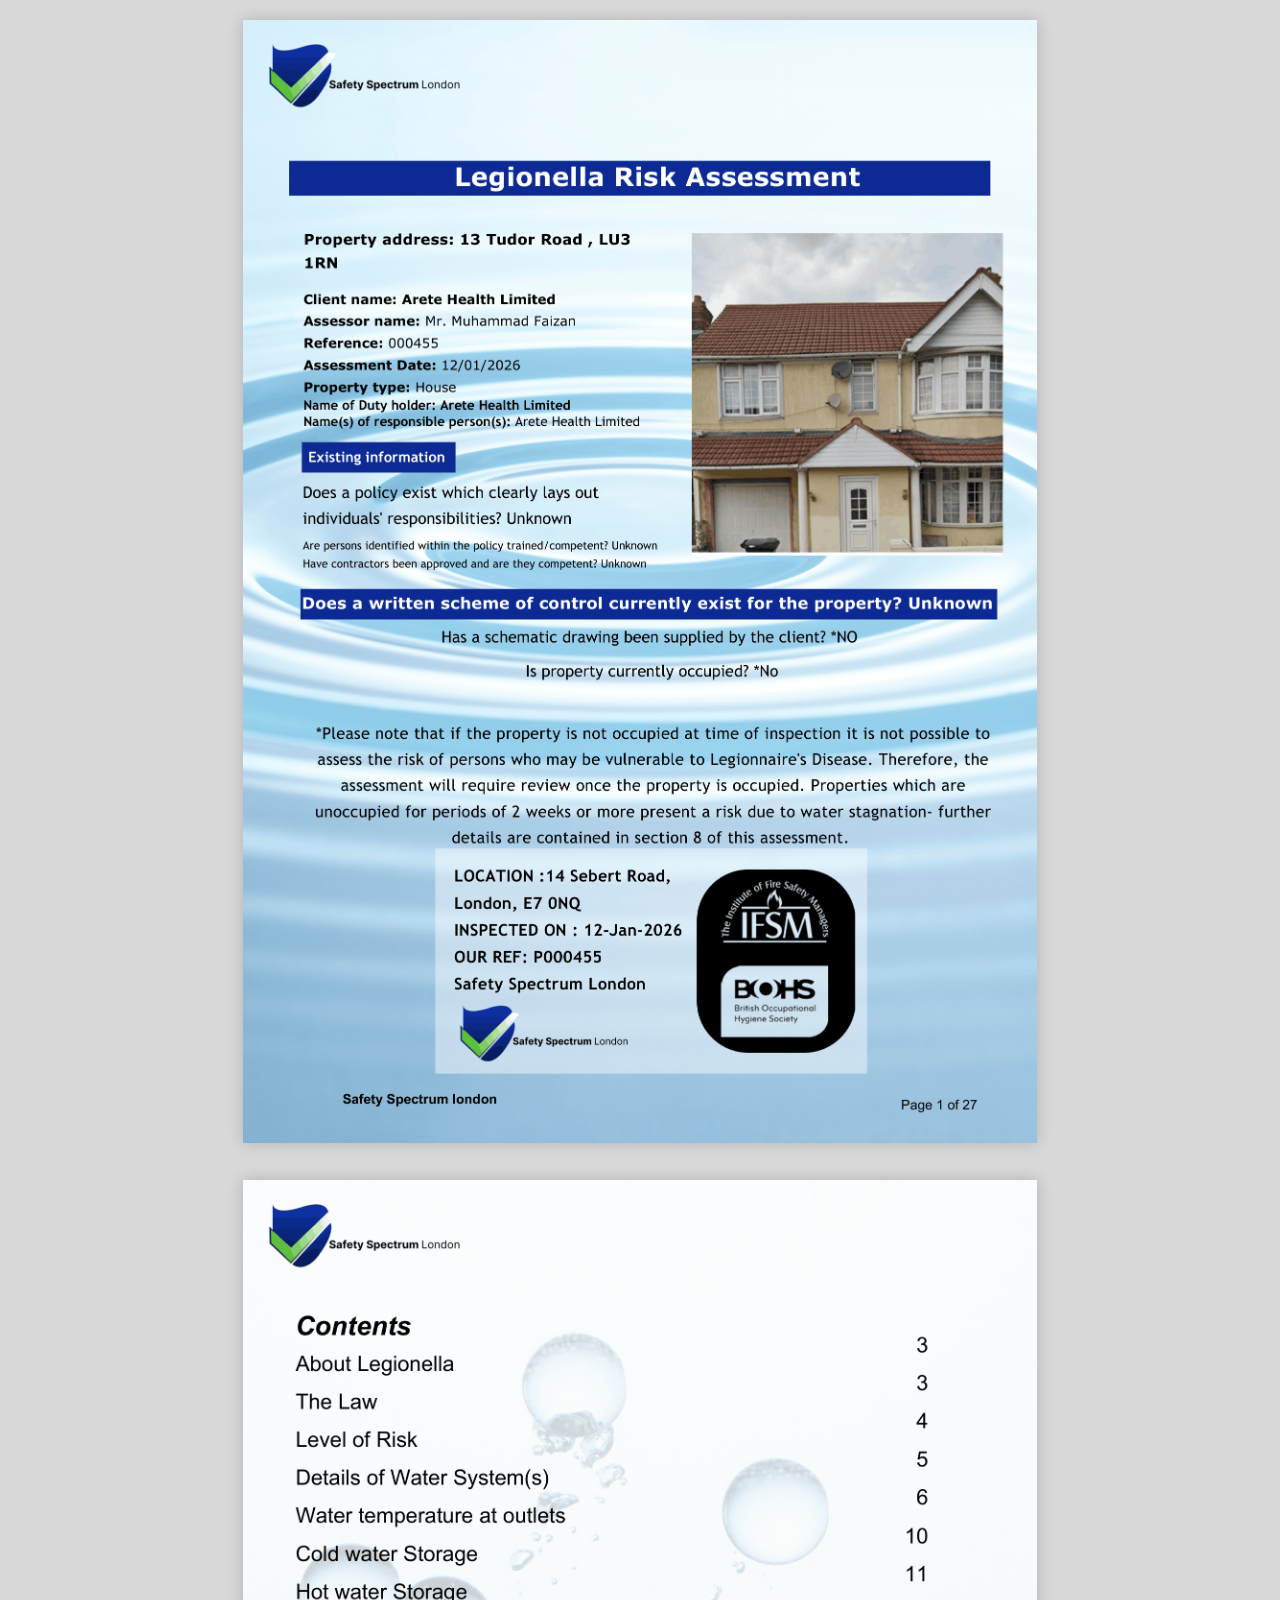
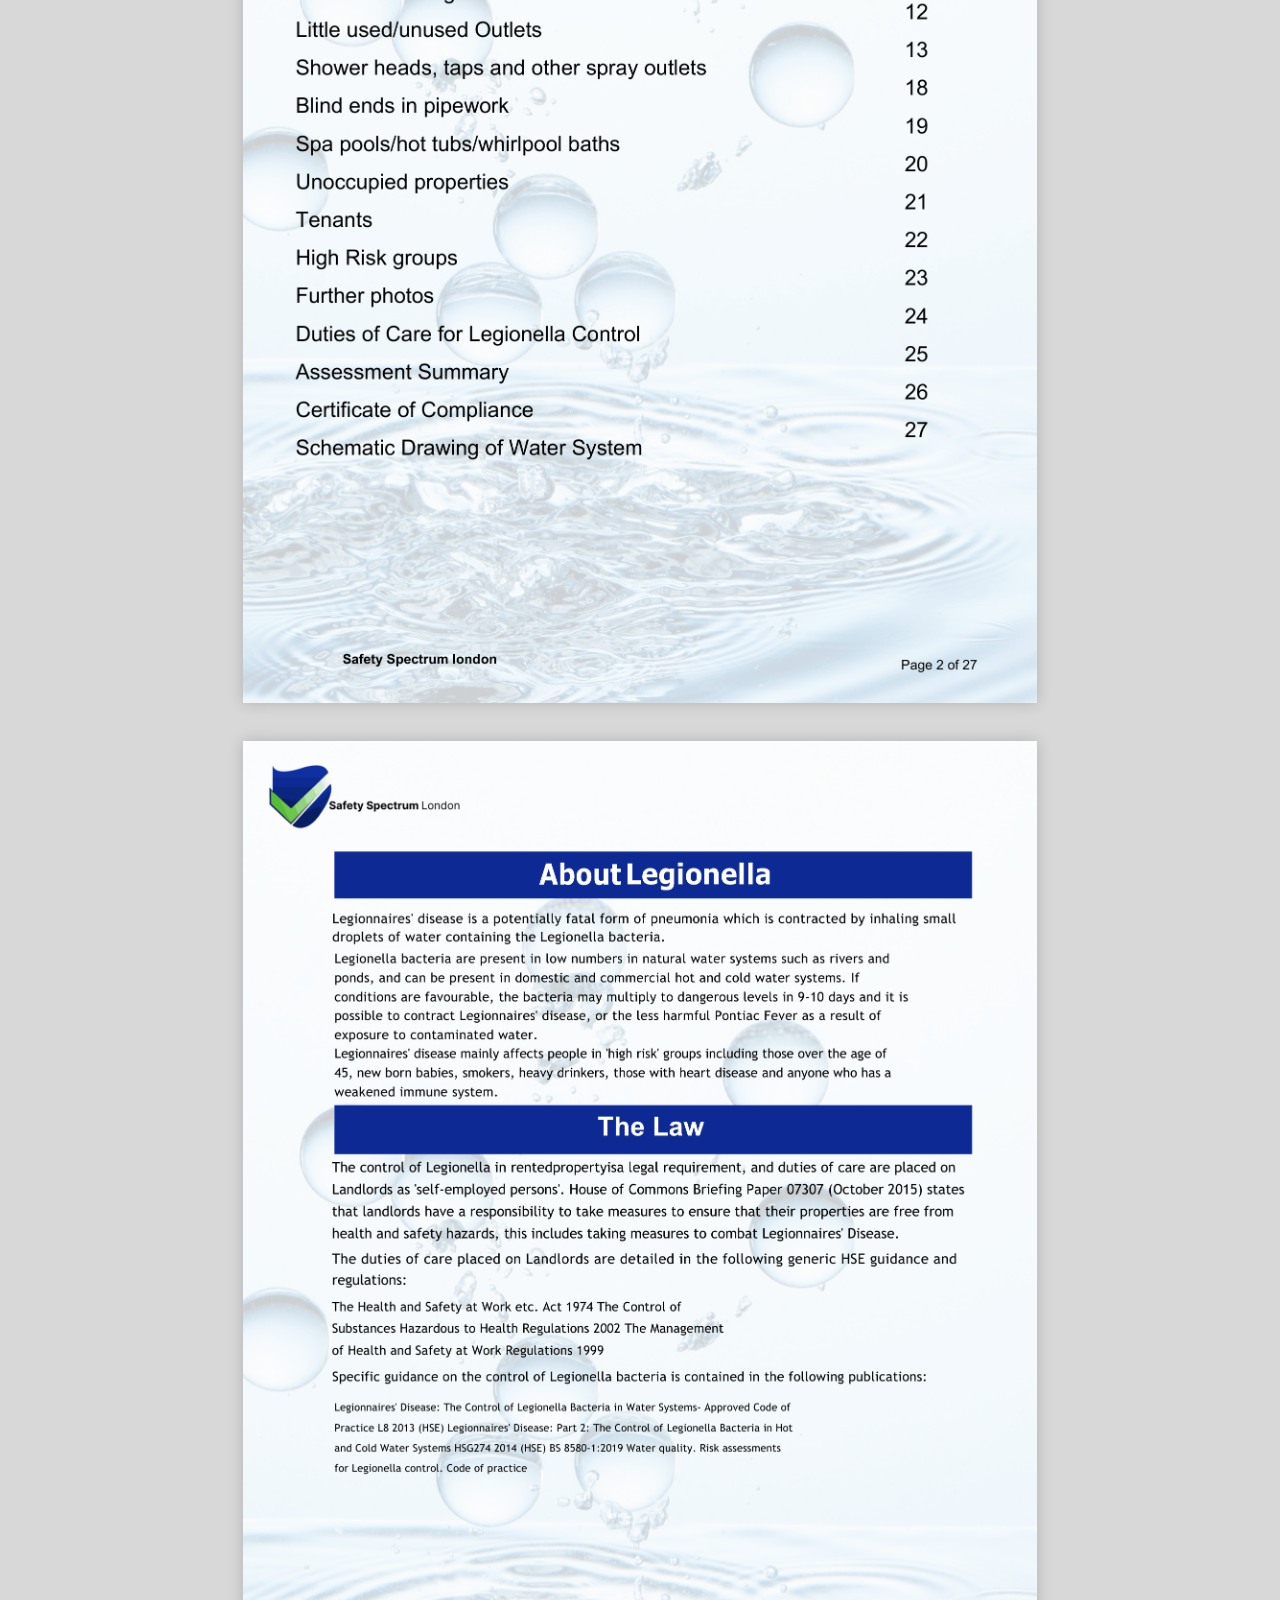
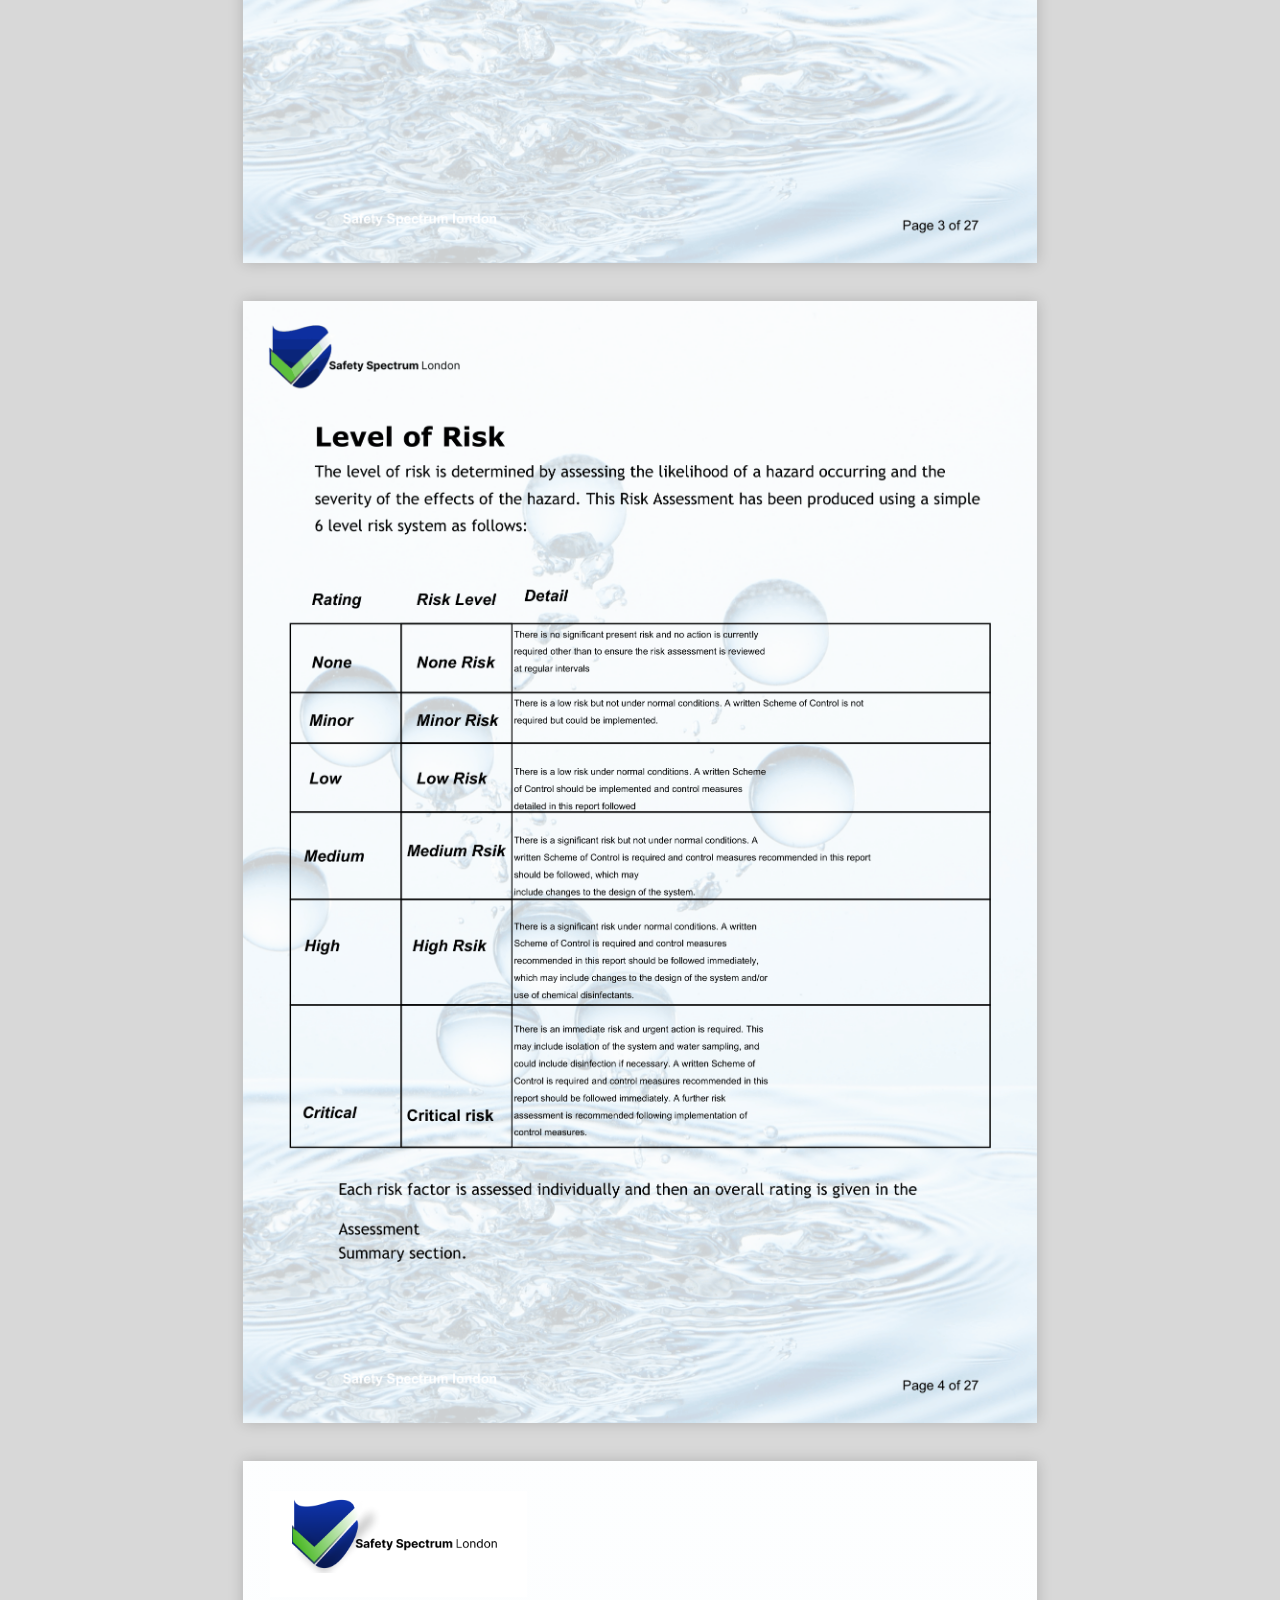
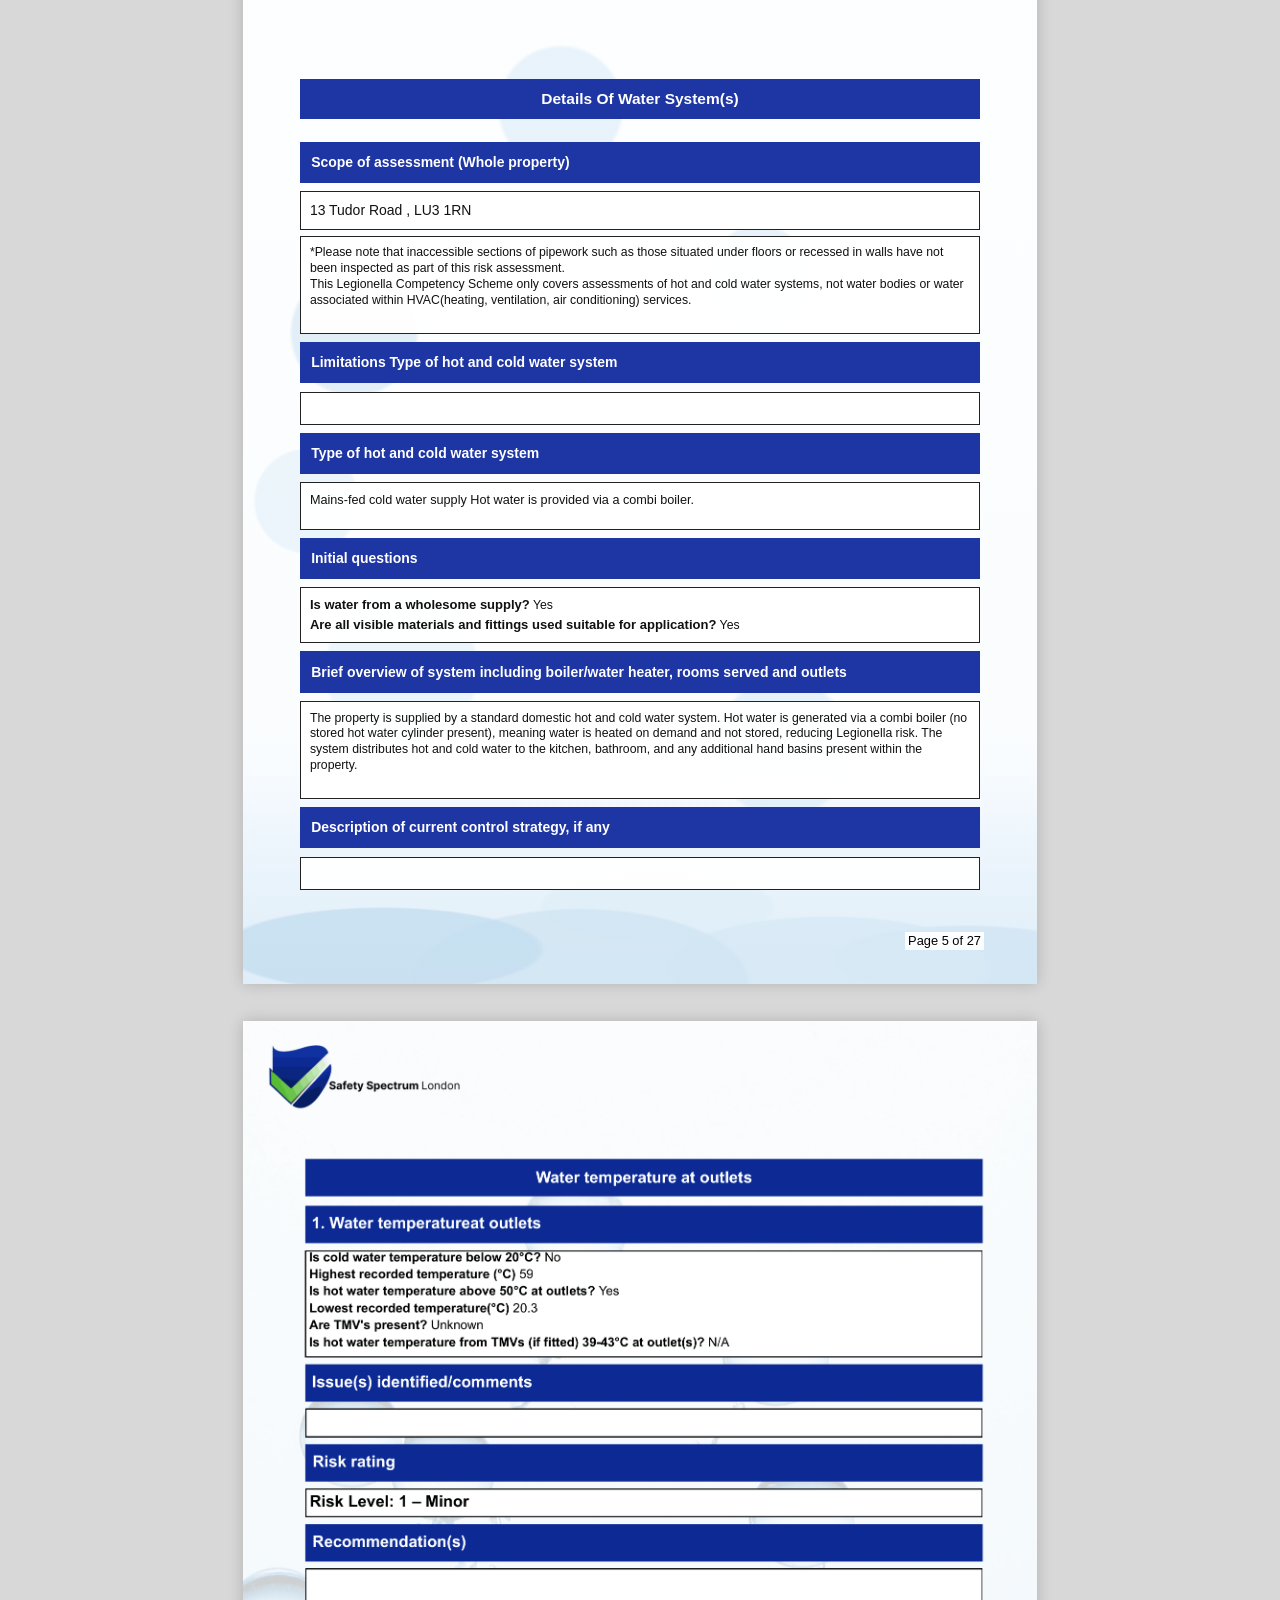
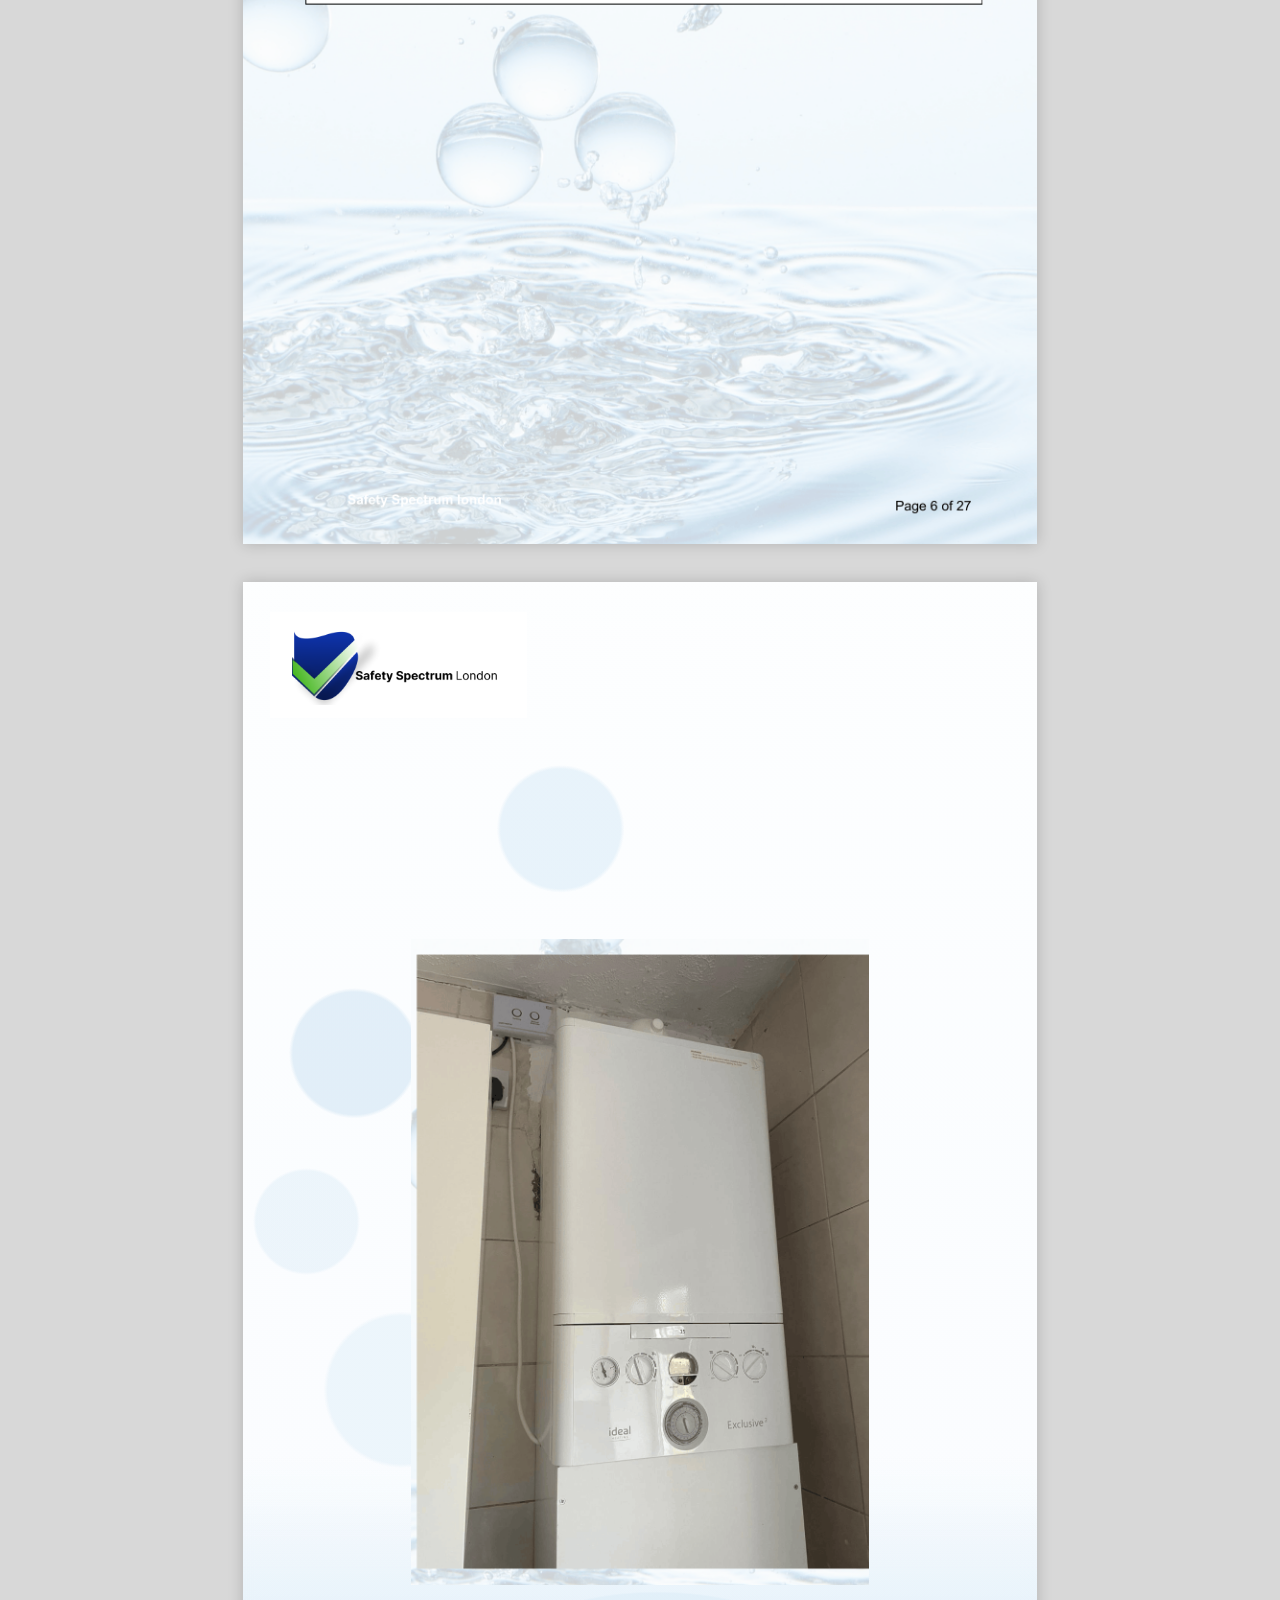
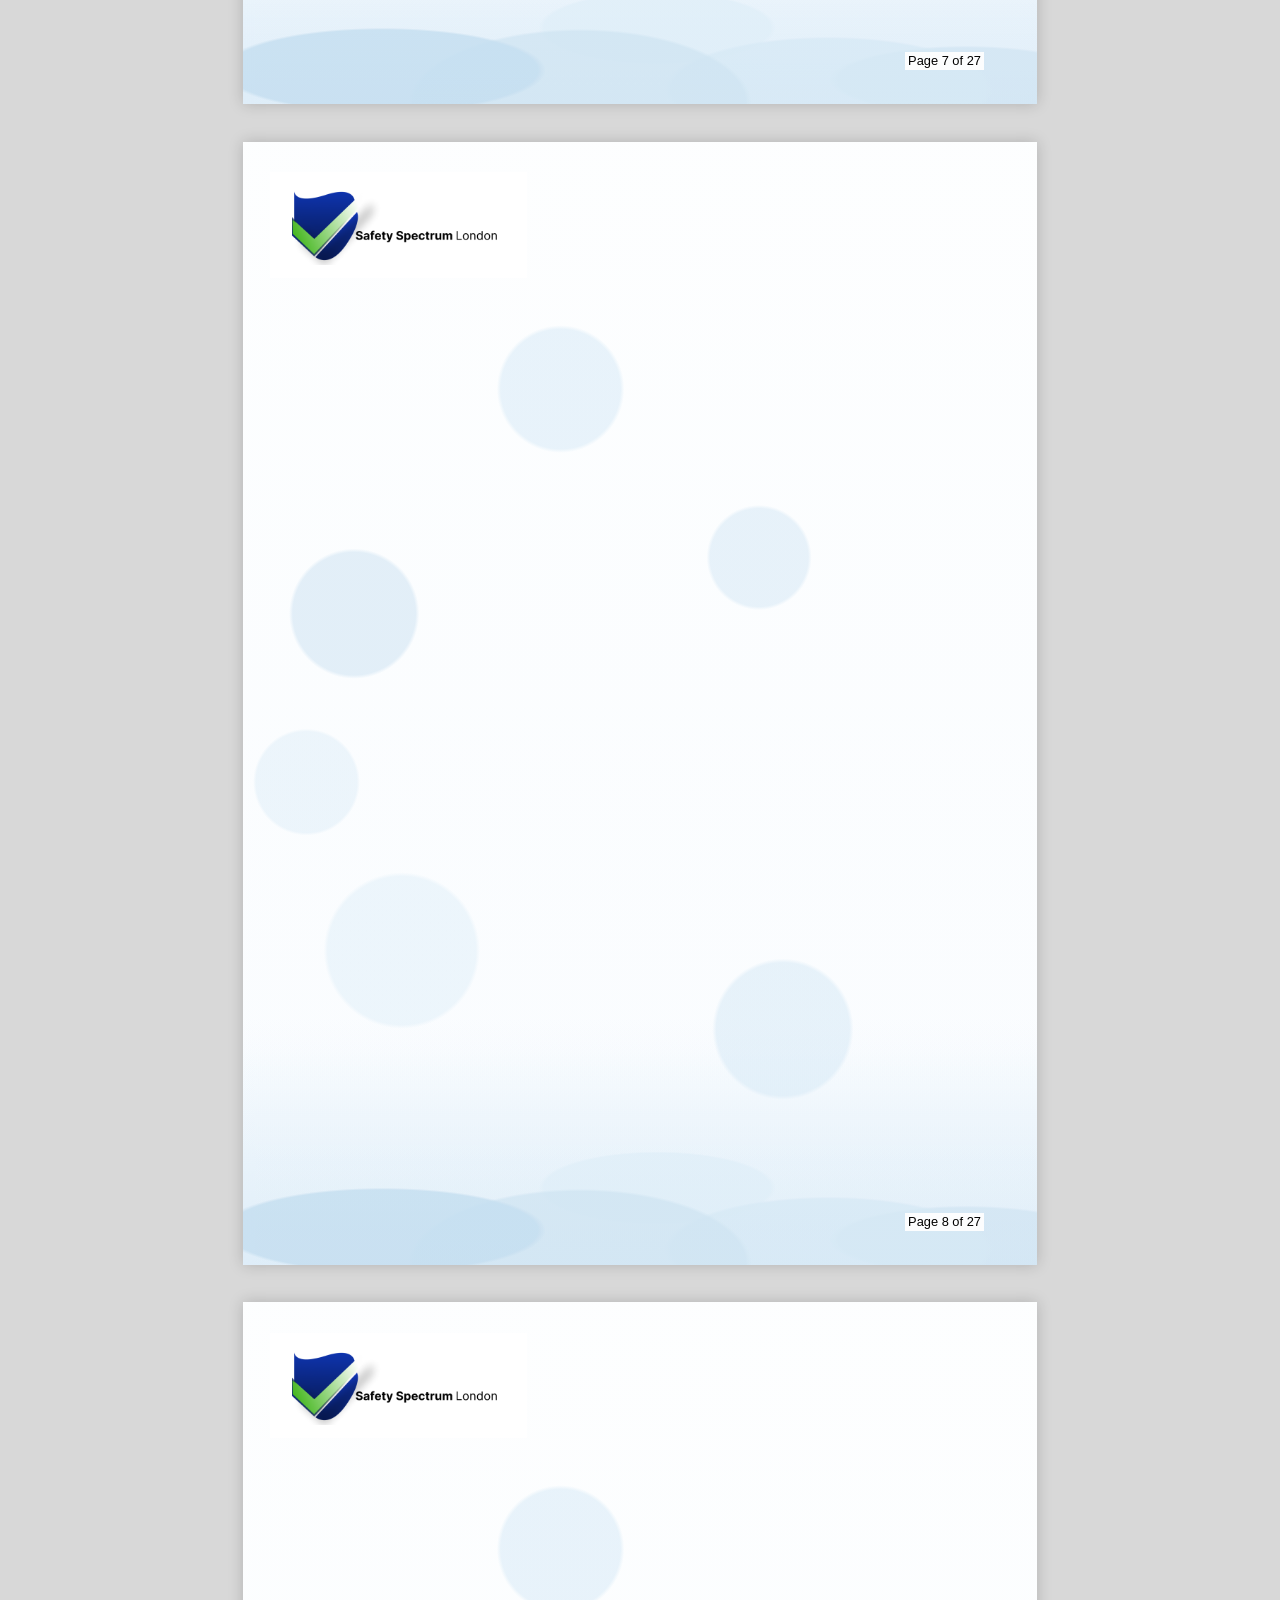
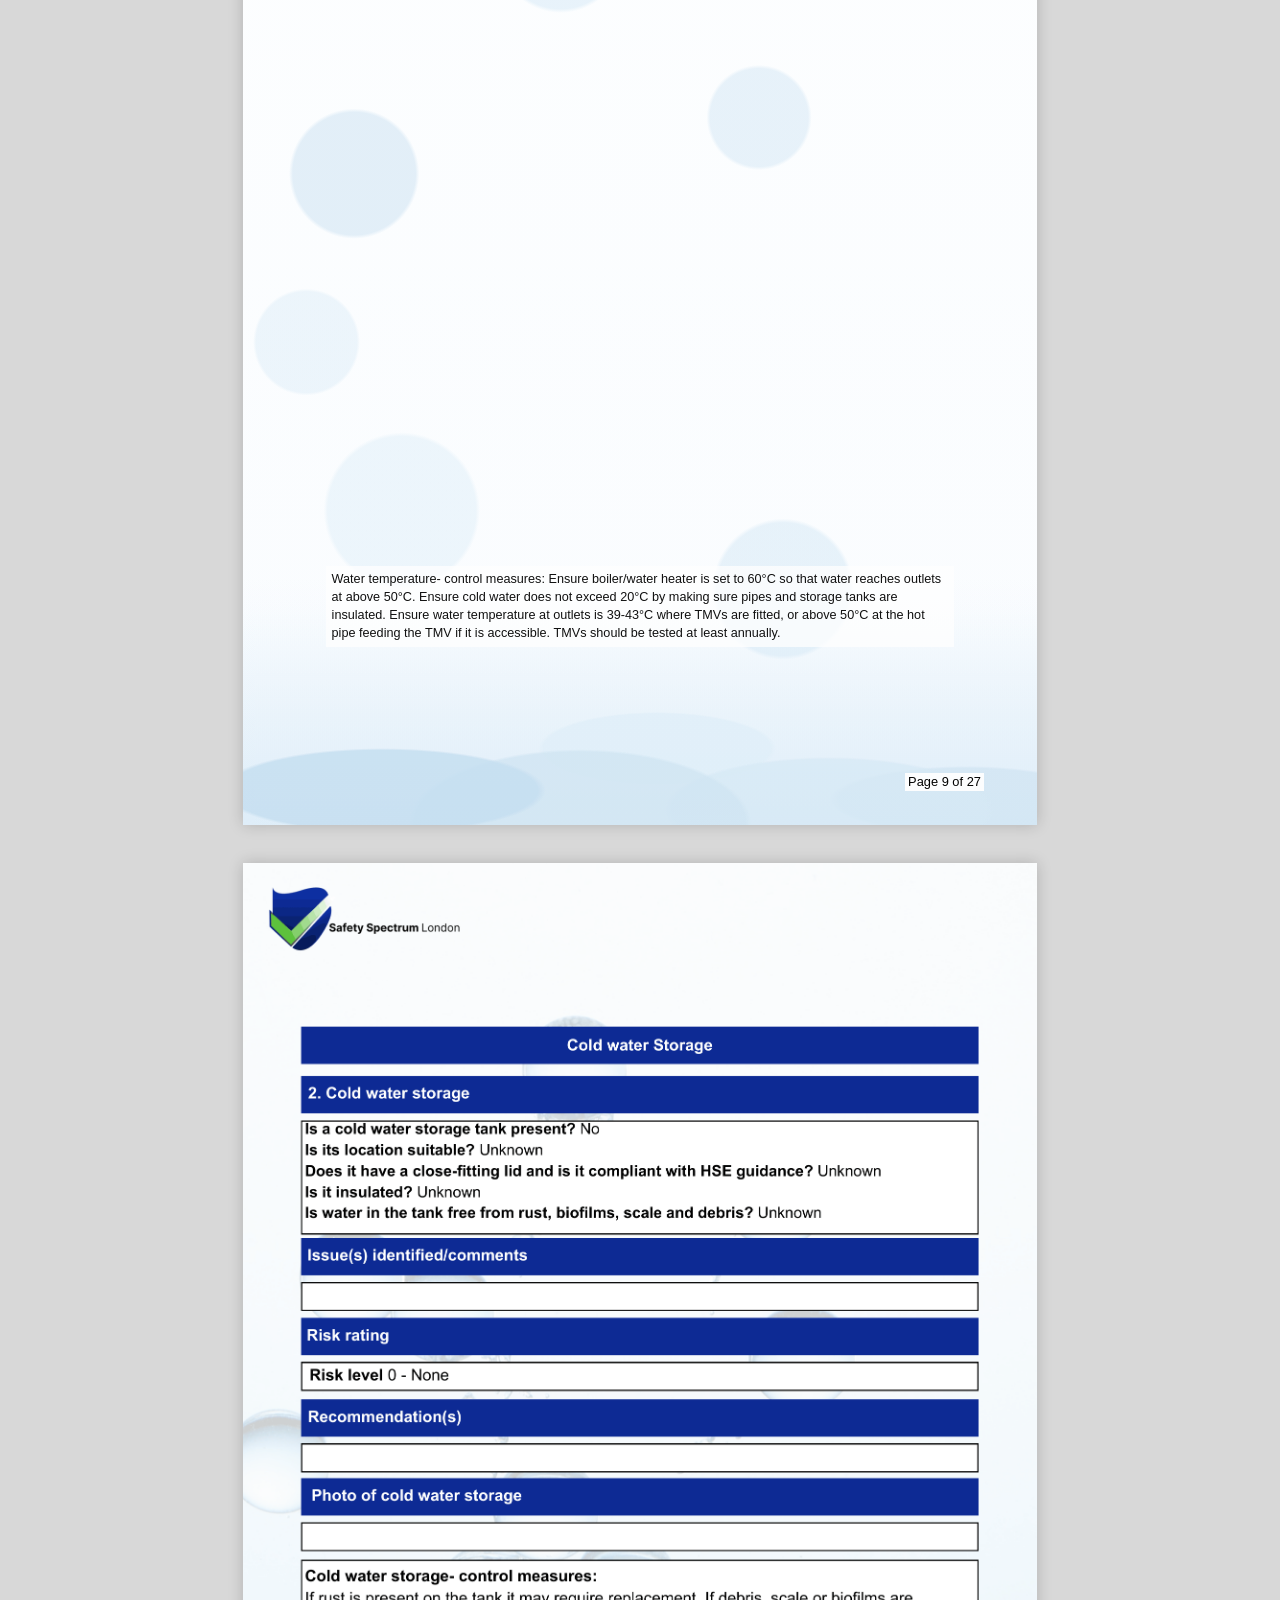
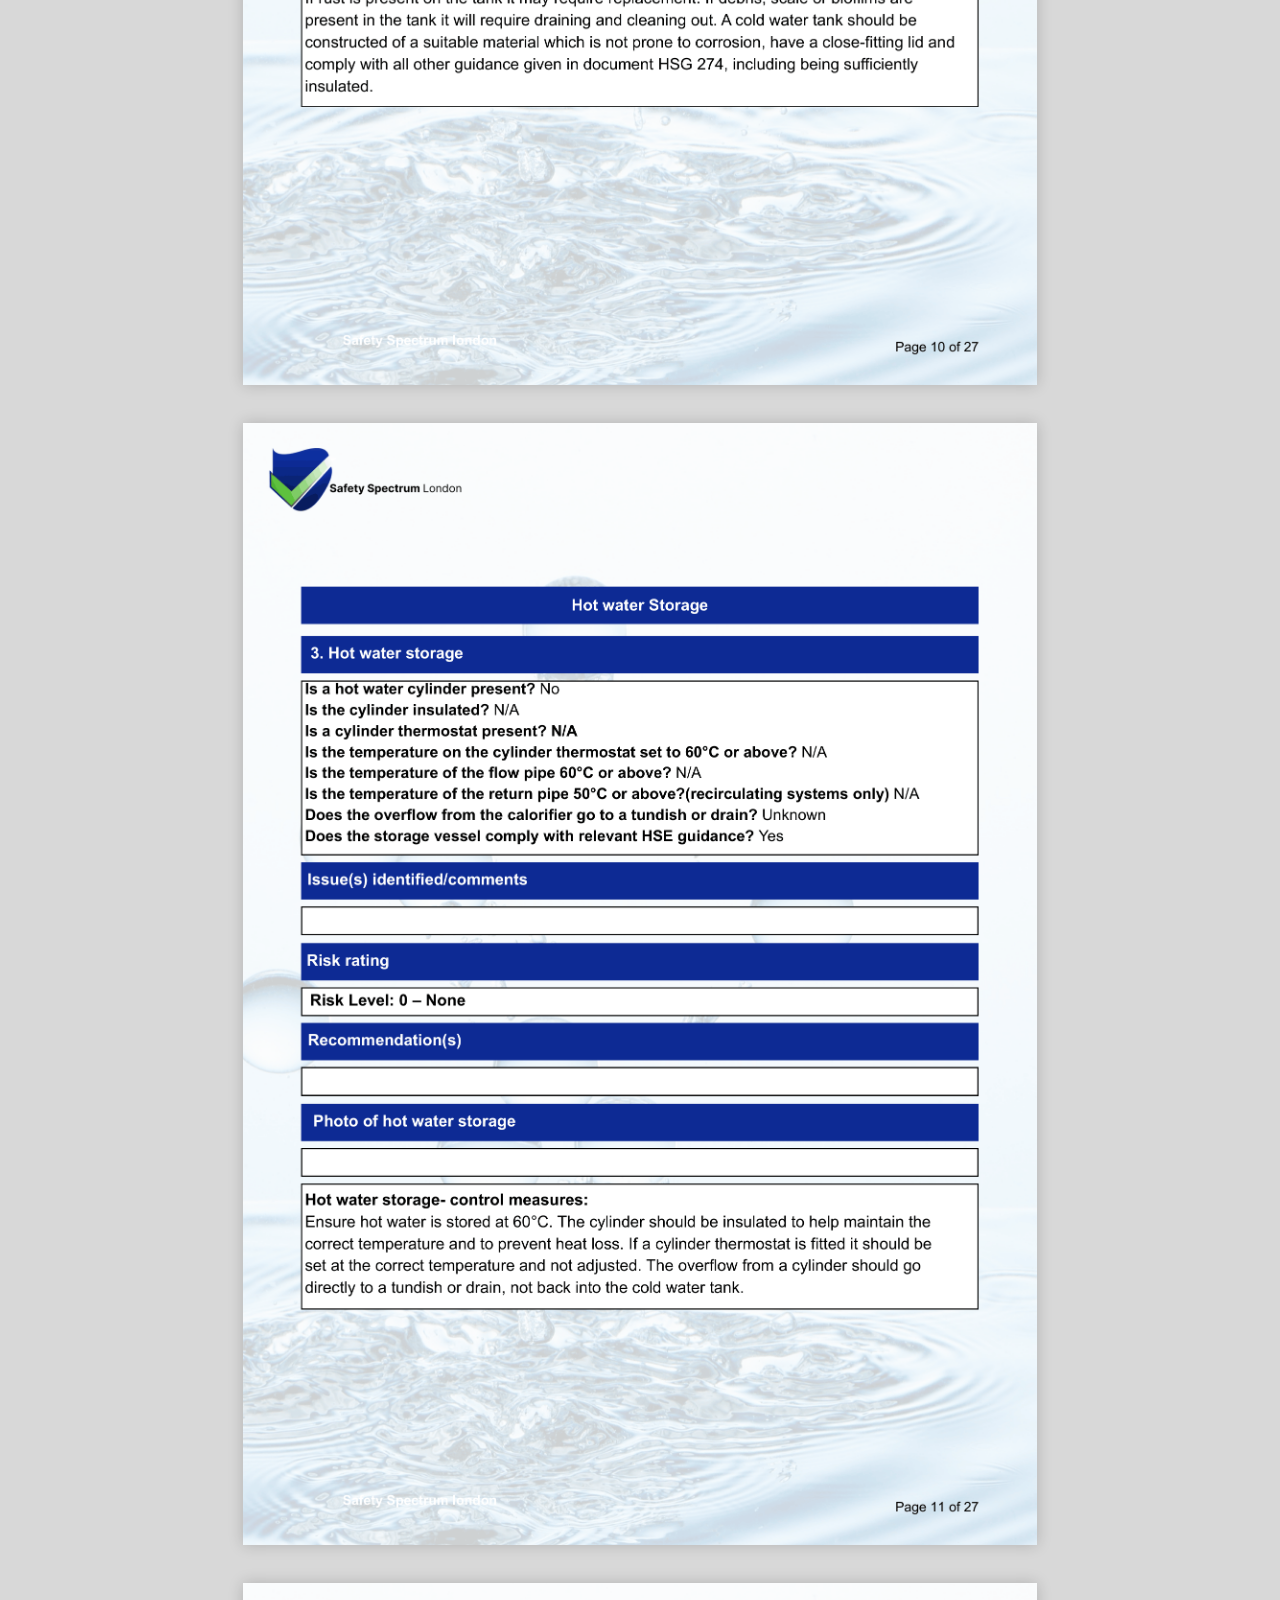
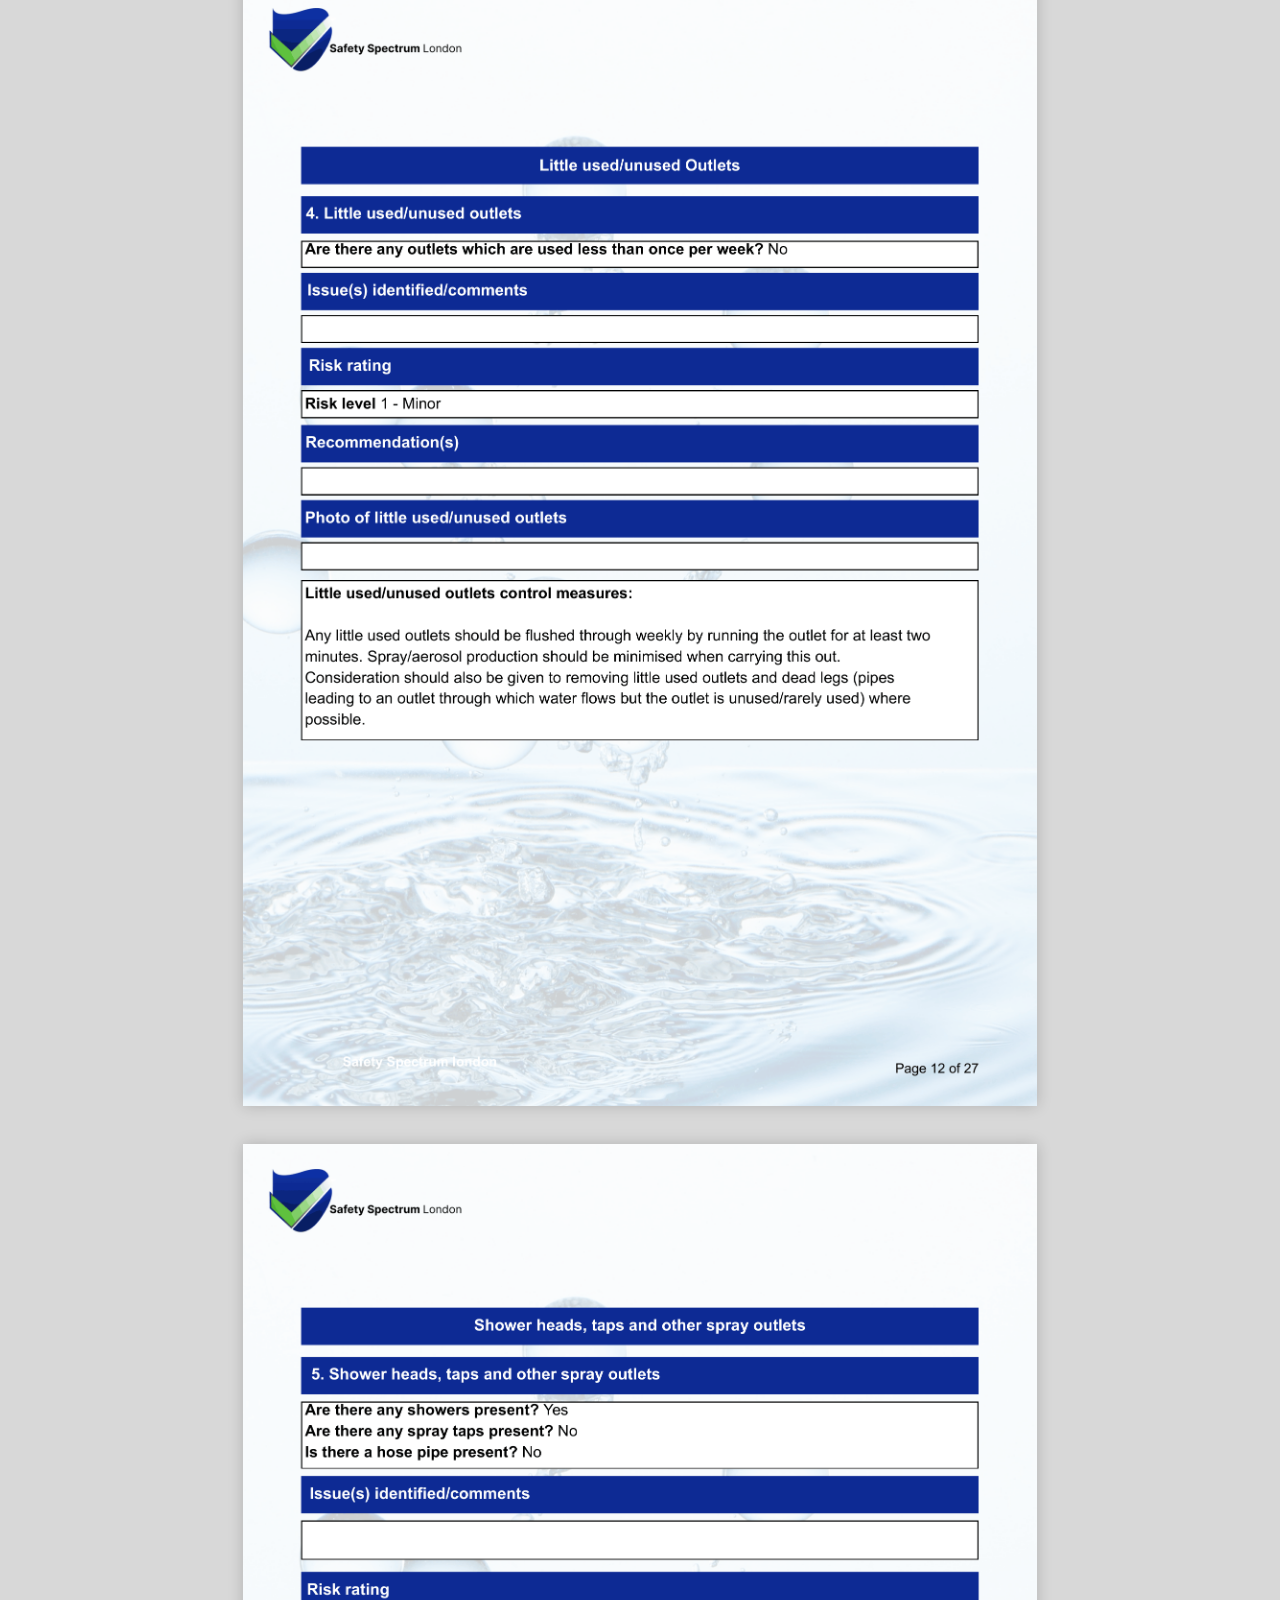
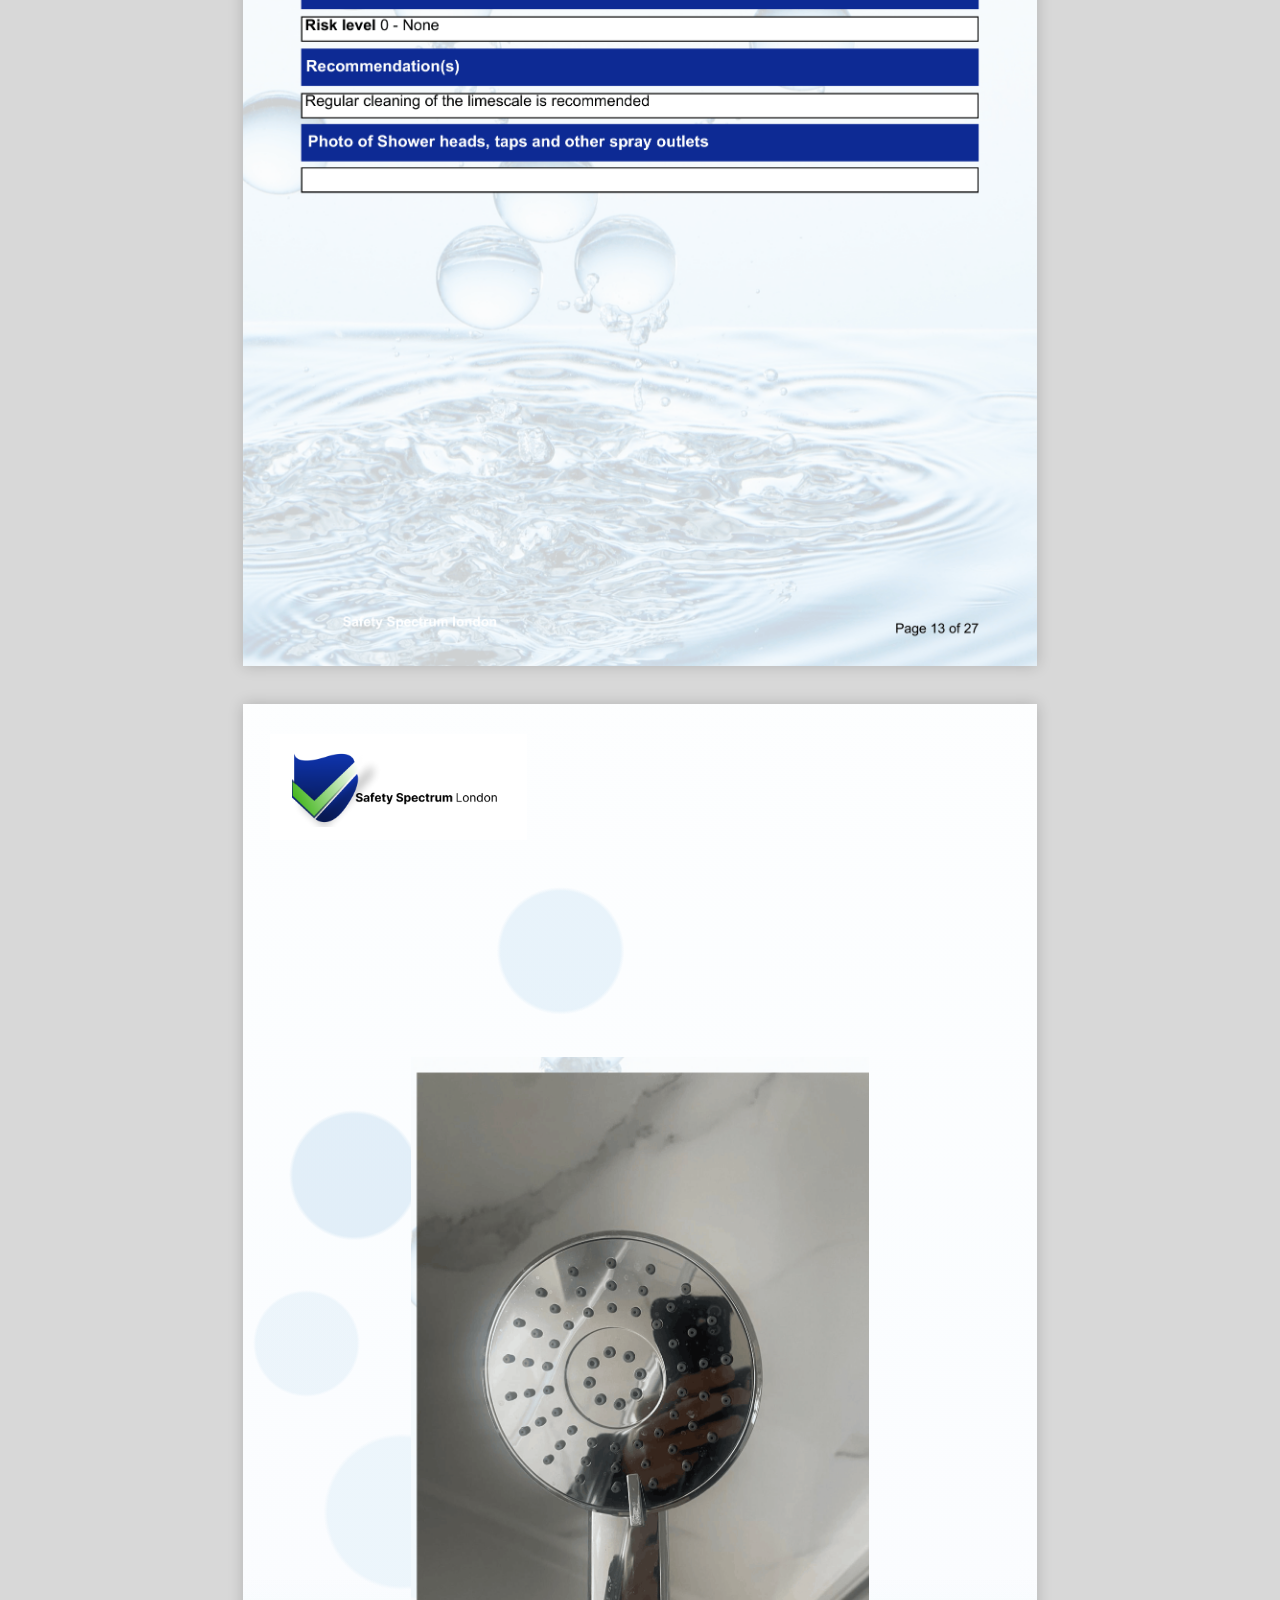
==== Legionella/index.html @ 8ebbf911 "Legionella Completed" ====
<!doctype html>
<html lang="en">
<head>
  <meta charset="utf-8">
  <meta name="viewport" content="width=device-width, initial-scale=1">
  <title>Legionella Report</title>
  <link rel="stylesheet" href="styles.css">
</head>
<body>
  <div class="book">
    <section class="page static"><img class="full" src="assets/Legionella.pdf-01.png" alt="Page 1"></section>
    <section class="page static"><img class="full" src="assets/Legionella.pdf-02.png" alt="Page 2"></section>
    <section class="page static"><img class="full" src="assets/Legionella.pdf-03.png" alt="Page 3"></section>
    <section class="page static"><img class="full" src="assets/Legionella.pdf-04.png" alt="Page 4"></section>

    <section class="page created water-page page-5">
      <div class="water-overlay"></div>
      <div class="water-mask top-left"></div>
      <div class="page-content report-layout">
        <img class="brand-logo" src="../PAT/assets/safety-spectrum-logo.png" alt="Safety Spectrum London">

        <div class="section-bar center">Details Of Water System(s)</div>

        <div class="content-stack">
          <div class="section-bar">Scope of assessment (Whole property)</div>
          <div class="field-box single-line">13 Tudor Road , LU3 1RN</div>

          <div class="field-box paragraph small-gap">
            *Please note that inaccessible sections of pipework such as those situated under floors or recessed in walls have not been inspected as part of this risk assessment.<br>
            This Legionella Competency Scheme only covers assessments of hot and cold water systems, not water bodies or water associated within HVAC(heating, ventilation, air conditioning) services.
          </div>

          <div class="section-bar">Limitations Type of hot and cold water system</div>
          <div class="field-box blank-short"></div>

          <div class="section-bar">Type of hot and cold water system</div>
          <div class="field-box medium-copy">Mains-fed cold water supply Hot water is provided via a combi boiler.</div>

          <div class="section-bar">Initial questions</div>
          <div class="field-box qa-box">
            <div><strong>Is water from a wholesome supply?</strong> Yes</div>
            <div><strong>Are all visible materials and fittings used suitable for application?</strong> Yes</div>
          </div>

          <div class="section-bar">Brief overview of system including boiler/water heater, rooms served and outlets</div>
          <div class="field-box paragraph">
            The property is supplied by a standard domestic hot and cold water system. Hot water is generated via a combi boiler (no stored hot water cylinder present), meaning water is heated on demand and not stored, reducing Legionella risk. The system distributes hot and cold water to the kitchen, bathroom, and any additional hand basins present within the property.
          </div>

          <div class="section-bar">Description of current control strategy, if any</div>
          <div class="field-box blank-short"></div>
        </div>
      </div>
      <div class="page-label">Page 5 of 27</div>
    </section>

    <section class="page static"><img class="full" src="assets/Legionella.pdf-06.png" alt="Page 6"></section>

    <section class="page created water-page photo-page" data-page="7">
      <div class="water-overlay"></div>
      <div class="water-mask top-left"></div>
      <div class="page-content">
        <img class="brand-logo" src="../PAT/assets/safety-spectrum-logo.png" alt="Safety Spectrum London">
        <div class="photo-frame photo-7"></div>
      </div>
      <div class="page-label">Page 7 of 27</div>
    </section>

    <section class="page created water-page blank-background" data-page="8">
      <div class="water-overlay"></div>
      <div class="water-mask top-left"></div>
      <div class="page-content">
        <img class="brand-logo" src="../PAT/assets/safety-spectrum-logo.png" alt="Safety Spectrum London">
      </div>
      <div class="page-label">Page 8 of 27</div>
    </section>

    <section class="page created water-page note-page" data-page="9">
      <div class="water-overlay"></div>
      <div class="water-mask top-left"></div>
      <div class="page-content">
        <img class="brand-logo" src="../PAT/assets/safety-spectrum-logo.png" alt="Safety Spectrum London">
        <div class="bottom-note large">
          Water temperature- control measures: Ensure boiler/water heater is set to 60&deg;C so that water reaches outlets at above 50&deg;C. Ensure cold water does not exceed 20&deg;C by making sure pipes and storage tanks are insulated. Ensure water temperature at outlets is 39-43&deg;C where TMVs are fitted, or above 50&deg;C at the hot pipe feeding the TMV if it is accessible. TMVs should be tested at least annually.
        </div>
      </div>
      <div class="page-label">Page 9 of 27</div>
    </section>

    <section class="page static"><img class="full" src="assets/Legionella.pdf-10.png" alt="Page 10"></section>
    <section class="page static"><img class="full" src="assets/Legionella.pdf-11.png" alt="Page 11"></section>
    <section class="page static"><img class="full" src="assets/Legionella.pdf-12.png" alt="Page 12"></section>
    <section class="page static"><img class="full" src="assets/Legionella.pdf-13.png" alt="Page 13"></section>

    <section class="page created water-page photo-page" data-page="14">
      <div class="water-overlay"></div>
      <div class="water-mask top-left"></div>
      <div class="page-content">
        <img class="brand-logo" src="../PAT/assets/safety-spectrum-logo.png" alt="Safety Spectrum London">
        <div class="photo-frame photo-14"></div>
      </div>
      <div class="page-label">Page 14 of 27</div>
    </section>

    <section class="page created water-page photo-page" data-page="15">
      <div class="water-overlay"></div>
      <div class="water-mask top-left"></div>
      <div class="page-content">
        <img class="brand-logo" src="../PAT/assets/safety-spectrum-logo.png" alt="Safety Spectrum London">
        <div class="photo-frame photo-15 wide-photo"></div>
      </div>
      <div class="page-label">Page 15 of 27</div>
    </section>

    <section class="page created water-page photo-page" data-page="16">
      <div class="water-overlay"></div>
      <div class="water-mask top-left"></div>
      <div class="page-content">
        <img class="brand-logo" src="../PAT/assets/safety-spectrum-logo.png" alt="Safety Spectrum London">
        <div class="photo-frame photo-16 wide-photo"></div>
      </div>
      <div class="page-label">Page 16 of 27</div>
    </section>

    <section class="page created water-page photo-page note-photo-page" data-page="17">
      <div class="water-overlay"></div>
      <div class="water-mask top-left"></div>
      <div class="page-content">
        <img class="brand-logo" src="../PAT/assets/safety-spectrum-logo.png" alt="Safety Spectrum London">
        <div class="photo-frame photo-17"></div>
        <div class="bottom-note medium">
          showers/spray/taps/hose pipes should be flushed through weekly. Shower heads and other outlets should be de-scaled at least every 3-6 months. Consideration should be given to replacing spray taps with normal taps.
        </div>
      </div>
      <div class="page-label">Page 17 of 27</div>
    </section>

    <section class="page static"><img class="full" src="assets/Legionella.pdf-18.png" alt="Page 18"></section>
    <section class="page static"><img class="full" src="assets/Legionella.pdf-19.png" alt="Page 19"></section>
    <section class="page static"><img class="full" src="assets/Legionella.pdf-20.png" alt="Page 20"></section>
    <section class="page static"><img class="full" src="assets/Legionella.pdf-21.png" alt="Page 21"></section>
    <section class="page static"><img class="full" src="assets/Legionella.pdf-22.png" alt="Page 22"></section>

    <section class="page created water-page page-23">
      <div class="water-overlay"></div>
      <div class="water-mask top-left"></div>
      <div class="page-content">
        <img class="brand-logo" src="../PAT/assets/safety-spectrum-logo.png" alt="Safety Spectrum London">
        <div class="section-bar center">Further photos</div>
        <div class="photo-grid-2x2">
          <div class="gallery-photo gallery-1"></div>
          <div class="gallery-photo gallery-2"></div>
          <div class="gallery-photo gallery-3"></div>
          <div class="gallery-photo gallery-4"></div>
        </div>
      </div>
      <div class="page-label">Page 23 of 27</div>
    </section>

    <section class="page static"><img class="full" src="assets/Legionella.pdf-24.png" alt="Page 24"></section>

    <section class="page created water-page page-25">
      <div class="water-overlay"></div>
      <div class="water-mask top-left"></div>
      <div class="page-content report-layout">
        <img class="brand-logo" src="../PAT/assets/safety-spectrum-logo.png" alt="Safety Spectrum London">

        <div class="section-bar center">Assessment Summary</div>

        <div class="content-stack summary-stack">
          <div class="section-bar">Summary of Risk Assessment</div>
          <div class="field-box blank-medium"></div>

          <div class="section-bar">Overall Risk Rating</div>
          <div class="field-box single-line"><strong>Risk level 1</strong> - Minor</div>

          <div class="section-bar">Assessment review date</div>
          <div class="field-box single-line"><strong>Assessment review date</strong> 08/12/2027</div>
          <div class="field-box paragraph compact-box">
            *This risk assessment should be reviewed on change of occupancy or changes to the water system.
          </div>

          <div class="section-bar center">Disclaimer</div>
          <div class="field-box paragraph compact-box">
            This risk assessment has been carried out using information provided by the client and the property's occupants at the time of assessment. It is hereby understood and agreed that the person/s named in this risk assessment shall not be liable in respect of any claim or costs or expenses arising out of the following:
            <ul>
              <li>Any neglect, error or omission occurring or committed prior to the date of this document in respect of Legionella risk assessments</li>
              <li>The collection of water samples for Legionella testing, the cleaning of water systems, Legionella testing and/or putting in place physical Legionella controls.</li>
            </ul>
          </div>

          <div class="plain-copy">
            Further information on Legionella control is available in the following publications, which are available to download free from the HSE website www.hse.gov.uk
            <ul>
              <li>Legionnaires' Disease: The Control of Legionella Bacteria in Water Systems- Approved Code of Practice L8 (2013) HSE</li>
              <li>Legionnaires' Disease: Part 2: The Control of Legionella Bacteria in Hot and Cold Water Systems HSG274 (2014) HSE</li>
            </ul>
          </div>
        </div>
      </div>
      <div class="page-label">Page 25 of 27</div>
    </section>

    <section class="page created water-page page-26">
      <div class="water-overlay"></div>
      <div class="water-mask top-left"></div>
      <div class="page-content certificate-page">
        <img class="brand-logo" src="../PAT/assets/safety-spectrum-logo.png" alt="Safety Spectrum London">
        <h1 class="certificate-title">Certificate of Compliance</h1>
        <div class="certificate-subtitle">Legionella Risk Assessment For<br>39 St Luke's Street, London, &nbsp;SW3 3RP</div>

        <div class="certificate-details">
          <div><strong>Assessor's Name:</strong> Mr. Muhammad Faizan</div>
          <div><strong>Email:</strong> <span class="linkish">info@safetyspectrumlondon.co.uk</span></div>
          <div><strong><u>Assessment Date:</u></strong> <u>08/12/2025</u></div>
        </div>

        <div class="certificate-copy">
          This Legionella risk assessment has been produced by a competent assessor in accordance with the requirements of Approved Code of Practice L8, HSG 274 Part 2 and other relevant HSE guidance. If you have any queries with this certificate please contact the assessor that produced it in the first instance, their details are shown above.
        </div>

        <div class="certificate-watermark">Certificate</div>
      </div>
      <div class="page-label">Page 26 of 27</div>
    </section>

    <section class="page created water-page page-27">
      <div class="water-overlay"></div>
      <div class="water-mask top-left"></div>
      <div class="page-content">
        <img class="brand-logo" src="../PAT/assets/safety-spectrum-logo.png" alt="Safety Spectrum London">
        <div class="section-bar center">Schematic Drawing of Water System</div>
        <div class="schematic-wrap">
          <div class="schematic"></div>
        </div>
      </div>
      <div class="page-label">Page 27 of 27</div>
    </section>
  </div>
</body>
</html>
---- Legionella/styles.css ----
@page {
  size: A4;
  margin: 0;
}

* {
  box-sizing: border-box;
}

html,
body {
  margin: 0;
  min-height: 100%;
}

body {
  background: #d8d8d8;
  font-family: Arial, Helvetica, sans-serif;
  padding: 20px 0 28px;
}

.book {
  width: 210mm;
  margin: 0 auto;
}

.page {
  position: relative;
  width: 210mm;
  height: 297mm;
  min-height: 297mm;
  max-height: 297mm;
  overflow: hidden;
  background: #fff;
  margin: 0 auto 10mm;
  box-shadow: 0 0 14px rgba(0, 0, 0, 0.18);
}

.full {
  display: block;
  width: 100%;
  height: 100%;
  object-fit: cover;
}

.water-page {
  background: #fdfefe;
}

.water-overlay {
  position: absolute;
  inset: 0;
  background:
    radial-gradient(circle at 40% 22%, rgba(215, 234, 247, 0.55) 0 6%, transparent 6.4%),
    radial-gradient(circle at 14% 42%, rgba(208, 228, 243, 0.58) 0 6.5%, transparent 6.9%),
    radial-gradient(circle at 65% 37%, rgba(212, 231, 245, 0.52) 0 5.6%, transparent 6%),
    radial-gradient(circle at 20% 72%, rgba(222, 238, 248, 0.5) 0 7.2%, transparent 7.6%),
    radial-gradient(circle at 68% 79%, rgba(214, 233, 246, 0.54) 0 6.4%, transparent 6.8%),
    radial-gradient(circle at 8% 57%, rgba(214, 233, 246, 0.4) 0 5.2%, transparent 5.5%),
    linear-gradient(to bottom, rgba(245, 250, 253, 0.22), rgba(244, 249, 253, 0.22)),
    linear-gradient(to top, rgba(211, 231, 246, 0.55) 0, rgba(241, 248, 252, 0) 22%),
    linear-gradient(to bottom, #ffffff 0%, #fbfdff 100%);
  pointer-events: none;
}

.water-overlay::after {
  content: "";
  position: absolute;
  left: -4%;
  right: -4%;
  bottom: -2%;
  height: 21%;
  background:
    radial-gradient(ellipse at 20% 76%, rgba(194, 221, 240, 0.85) 0 16%, transparent 16.8%),
    radial-gradient(ellipse at 43% 90%, rgba(205, 227, 242, 0.75) 0 24%, transparent 24.8%),
    radial-gradient(ellipse at 72% 84%, rgba(212, 232, 245, 0.72) 0 18%, transparent 18.8%),
    radial-gradient(ellipse at 88% 80%, rgba(204, 226, 242, 0.68) 0 12%, transparent 12.8%),
    radial-gradient(ellipse at 52% 58%, rgba(221, 238, 248, 0.7) 0 18%, transparent 18.8%),
    linear-gradient(to top, rgba(211, 231, 246, 0.5), rgba(255, 255, 255, 0));
  opacity: 0.9;
}

.page-content {
  position: relative;
  z-index: 1;
  height: 100%;
  padding: 12mm 15mm 20mm;
}

.water-mask.top-left {
  position: absolute;
  top: 8mm;
  left: 7mm;
  width: 68mm;
  height: 28mm;
  background: rgba(255, 255, 255, 0.96);
  z-index: 1;
}

.brand-logo {
  position: relative;
  z-index: 2;
  display: block;
  width: 56mm;
  height: auto;
  margin: 0 0 28mm -2mm;
}

.page-label {
  position: absolute;
  right: 14mm;
  bottom: 9mm;
  z-index: 3;
  padding: 0.5mm 0.8mm;
  background: rgba(255, 255, 255, 0.92);
  font-size: 3.4mm;
  line-height: 1.1;
}

.report-layout {
  padding-top: 9mm;
}

.section-bar {
  width: 100%;
  background: #1e35a4;
  color: #fff;
  font-weight: 700;
  font-size: 3.7mm;
  line-height: 1.15;
  padding: 3.2mm 3mm 3.4mm;
}

.section-bar.center {
  text-align: center;
  font-size: 4.1mm;
  padding-top: 3mm;
  padding-bottom: 3mm;
}

.content-stack {
  display: flex;
  flex-direction: column;
  gap: 2.2mm;
  margin-top: 6mm;
}

.field-box {
  border: 0.35mm solid #222;
  background: rgba(255, 255, 255, 0.97);
  color: #111;
  padding: 2.3mm 2.4mm;
  font-size: 3.25mm;
  line-height: 1.28;
}

.field-box.single-line {
  min-height: 10.4mm;
  display: flex;
  align-items: center;
  font-size: 3.7mm;
}

.field-box.medium-copy {
  min-height: 12.5mm;
  font-size: 3.35mm;
}

.field-box.paragraph {
  min-height: 26mm;
}

.field-box.blank-short {
  min-height: 8.8mm;
}

.field-box.blank-medium {
  min-height: 10.2mm;
}

.field-box.small-gap {
  margin-top: -0.8mm;
}

.qa-box {
  min-height: 14mm;
  display: flex;
  flex-direction: column;
  justify-content: center;
  gap: 0.8mm;
}

.qa-box strong {
  font-size: 3.45mm;
}

.photo-frame {
  margin: 0 auto;
  background-repeat: no-repeat;
  background-color: #e8e8e8;
}

.photo-page .page-content {
  display: flex;
  flex-direction: column;
}

.photo-7 {
  width: 121mm;
  height: 171mm;
  margin-top: 34mm;
  background-image: url("assets/Legionella.pdf-07.png");
  background-size: 210mm auto;
  background-position: -42.5mm -63mm;
}

.photo-14 {
  width: 121mm;
  height: 163mm;
  margin-top: 33mm;
  background-image: url("assets/Legionella.pdf-14.png");
  background-size: 210mm auto;
  background-position: -42.5mm -63mm;
}

.wide-photo {
  width: 128mm;
  height: 96mm;
  margin-top: 70mm;
}

.photo-15 {
  background-image: url("assets/Legionella.pdf-15.png");
  background-size: 210mm auto;
  background-position: -38mm -66mm;
}

.photo-16 {
  background-image: url("assets/Legionella.pdf-16.png");
  background-size: 210mm auto;
  background-position: -38mm -66mm;
}

.photo-17 {
  width: 117mm;
  height: 115mm;
  margin-top: 52mm;
  background-image: url("assets/Legionella.pdf-17.png");
  background-size: 210mm auto;
  background-position: -38mm -52mm;
}

.bottom-note {
  margin-top: auto;
  color: #111;
  font-size: 3.05mm;
  line-height: 1.46;
  background: rgba(255, 255, 255, 0.74);
  padding: 1.2mm 1.4mm;
}

.bottom-note.large {
  margin: 196mm 2mm 0 7mm;
  width: 166mm;
  font-size: 3.35mm;
  line-height: 1.42;
}

.note-photo-page .bottom-note.medium {
  margin: 10mm 6mm 0 7mm;
  width: 168mm;
  font-size: 3.4mm;
  line-height: 1.48;
}

.blank-background .page-content {
  padding-top: 12mm;
}

.photo-grid-2x2 {
  display: grid;
  grid-template-columns: 1fr 1fr;
  gap: 7mm 16mm;
  margin-top: 8mm;
}

.gallery-photo {
  background-repeat: no-repeat;
  background-color: #ebebeb;
}

.gallery-1,
.gallery-2 {
  height: 87mm;
}

.gallery-3,
.gallery-4 {
  height: 102mm;
}

.gallery-1 {
  background-image: url("assets/Legionella.pdf-23.png");
  background-size: 210mm auto;
  background-position: -15mm -67mm;
}

.gallery-2 {
  background-image: url("assets/Legionella.pdf-23.png");
  background-size: 210mm auto;
  background-position: -121mm -67mm;
}

.gallery-3 {
  background-image: url("assets/Legionella.pdf-23.png");
  background-size: 210mm auto;
  background-position: -15mm -158mm;
}

.gallery-4 {
  background-image: url("assets/Legionella.pdf-23.png");
  background-size: 210mm auto;
  background-position: -121mm -160mm;
}

.summary-stack .compact-box {
  min-height: auto;
}

.field-box ul,
.plain-copy ul {
  margin: 2mm 0 0 4.8mm;
  padding: 0;
}

.field-box li,
.plain-copy li {
  margin: 0.8mm 0;
}

.plain-copy {
  font-size: 3.15mm;
  line-height: 1.34;
  color: #111;
  padding: 0;
  background: transparent;
}

.page-25 .report-layout {
  padding-top: 9mm;
}

.page-25 .brand-logo {
  margin-bottom: 28mm;
}

.certificate-page {
  position: relative;
  padding-top: 12mm;
}

.certificate-title {
  margin: 44mm 0 18mm;
  font-size: 9.6mm;
  line-height: 1;
  font-weight: 700;
  color: #000;
}

.certificate-subtitle {
  color: #a8adb4;
  font-size: 7.1mm;
  line-height: 1.16;
  margin-bottom: 29mm;
}

.certificate-details {
  font-size: 4.15mm;
  line-height: 1.35;
}

.certificate-details strong {
  font-size: 4.35mm;
}

.linkish {
  color: #2536ff;
}

.certificate-copy {
  width: 121mm;
  margin-top: 26mm;
  font-size: 4.05mm;
  line-height: 1.38;
  color: #111;
}

.certificate-watermark {
  position: absolute;
  left: 24mm;
  bottom: 30mm;
  font-size: 31mm;
  color: rgba(118, 122, 128, 0.22);
  line-height: 1;
}

.schematic-wrap {
  display: flex;
  justify-content: center;
  margin-top: 36mm;
}

.schematic {
  width: 164mm;
  height: 90mm;
  background-image: url("assets/Legionella.pdf-27.png");
  background-repeat: no-repeat;
  background-size: 210mm auto;
  background-position: -22mm -72mm;
}

@media print {
  body {
    background: #fff;
    padding: 0;
  }

  .page {
    margin: 0;
    box-shadow: none;
    break-after: page;
  }
}
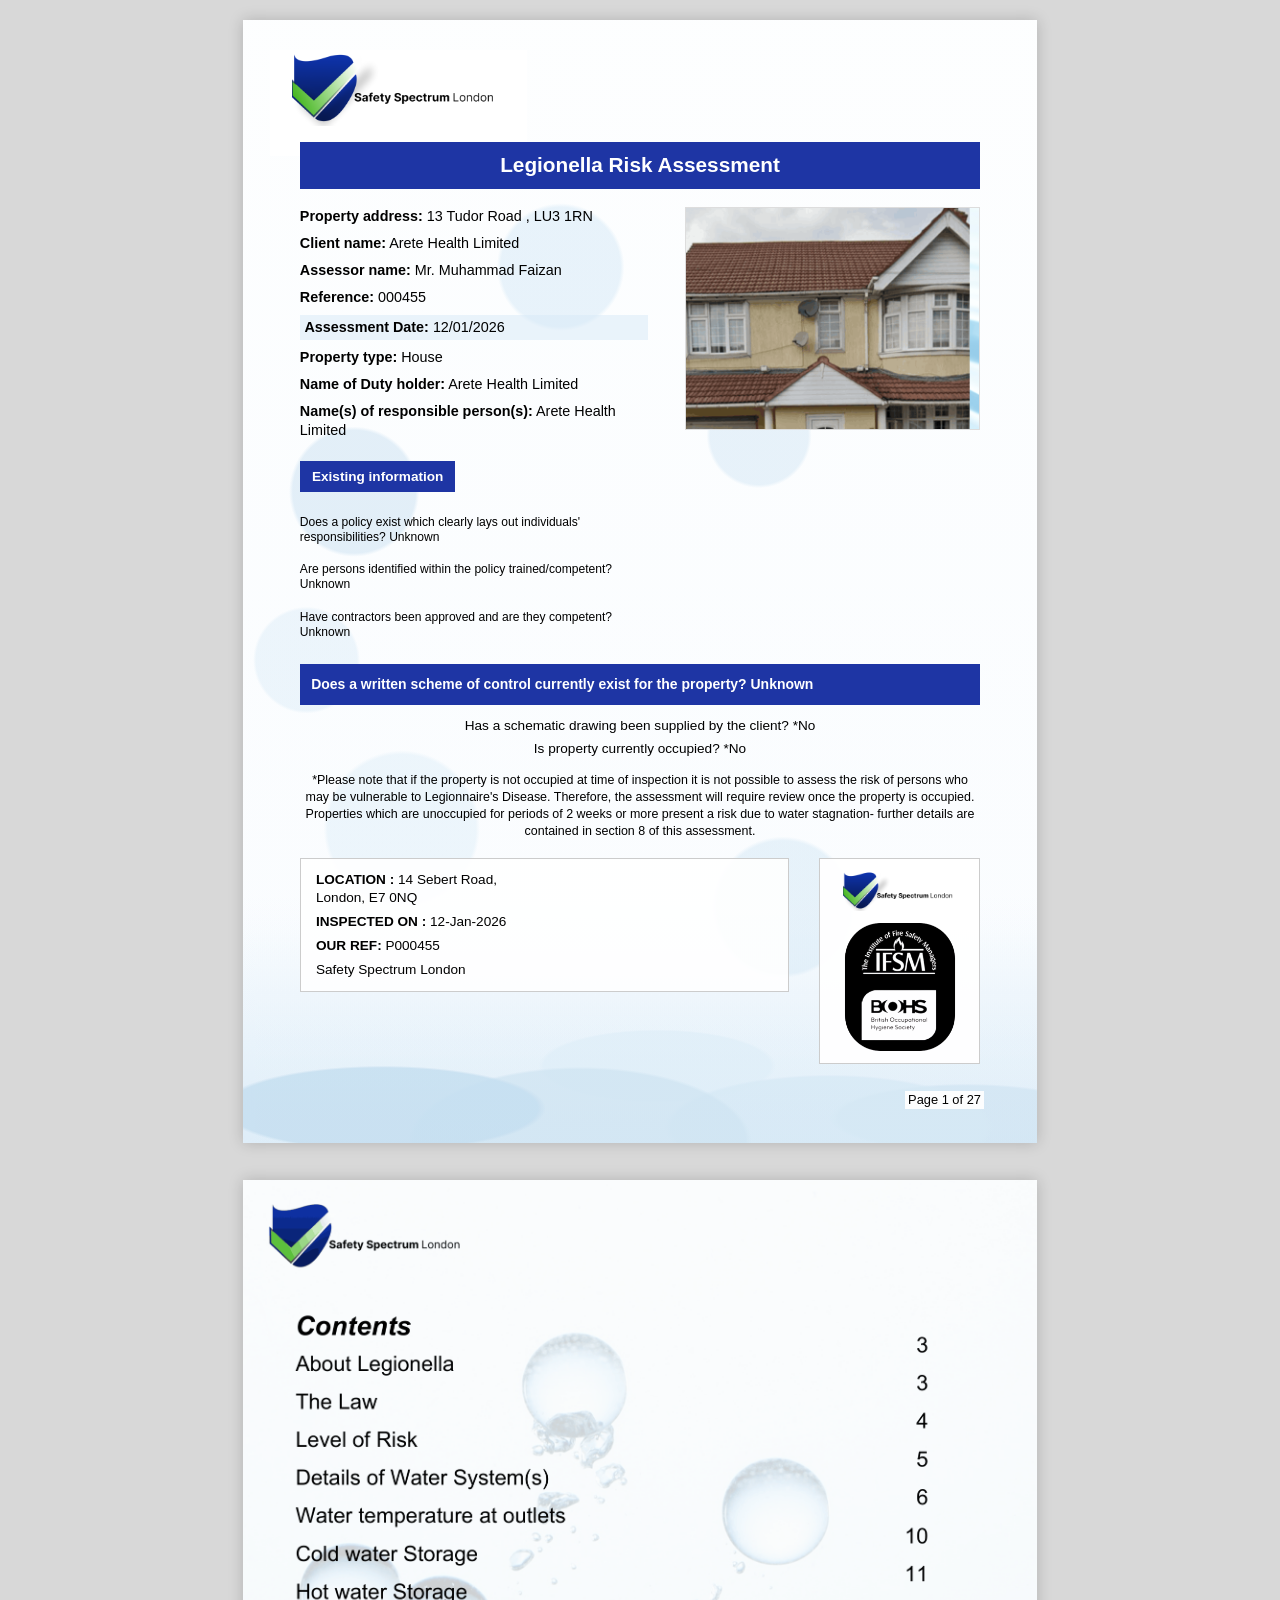
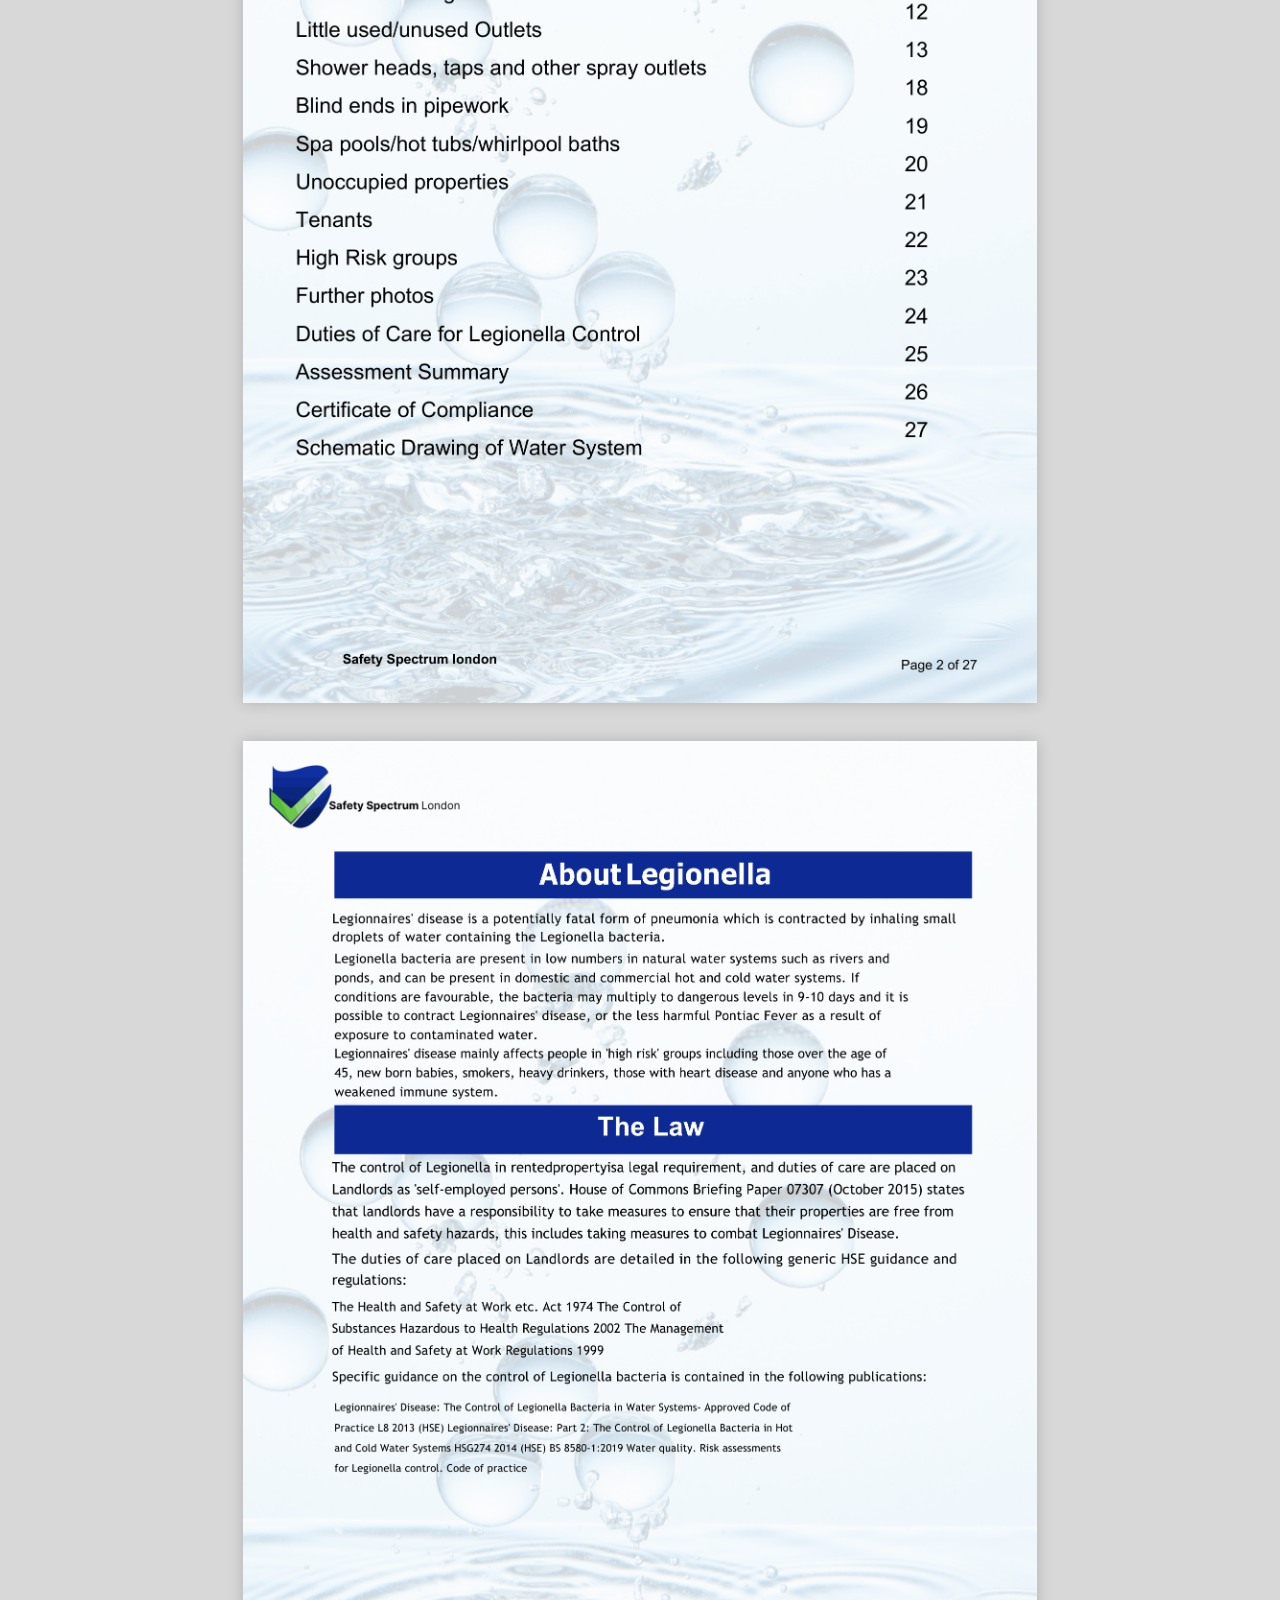
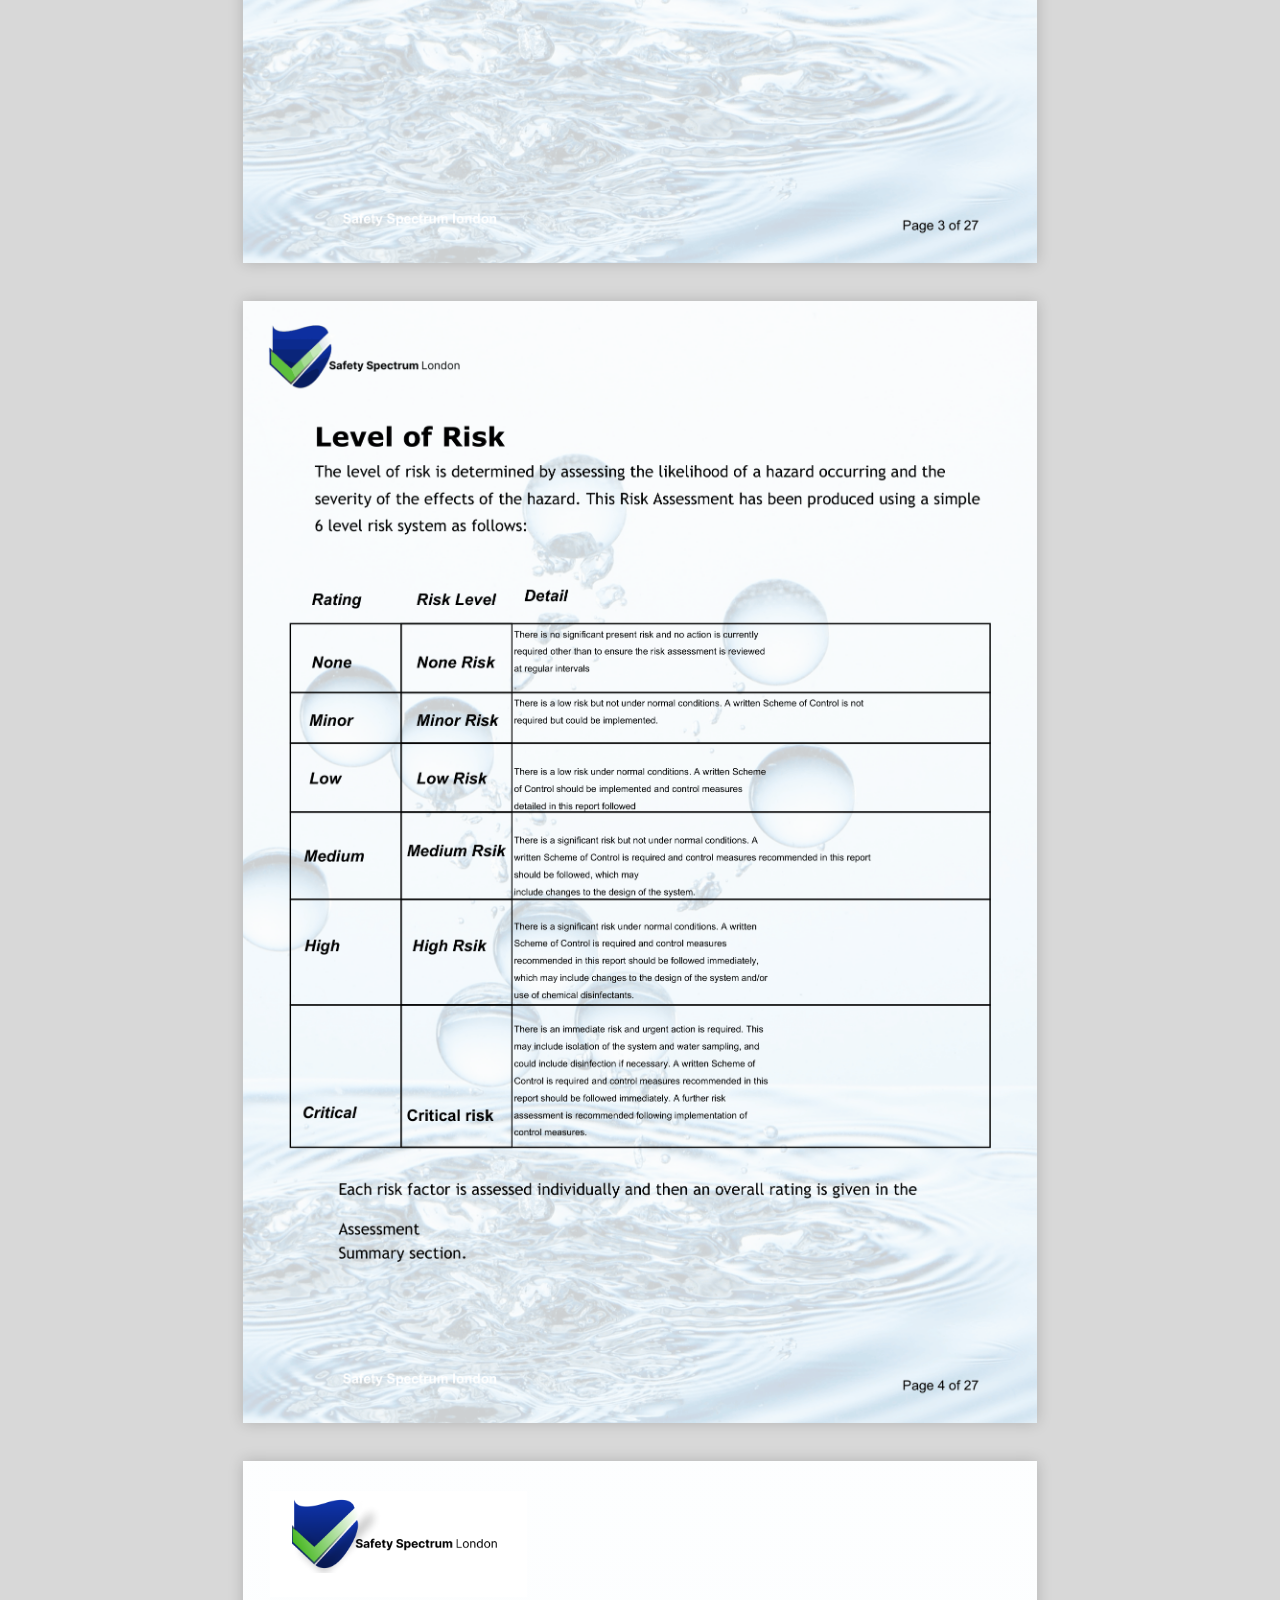
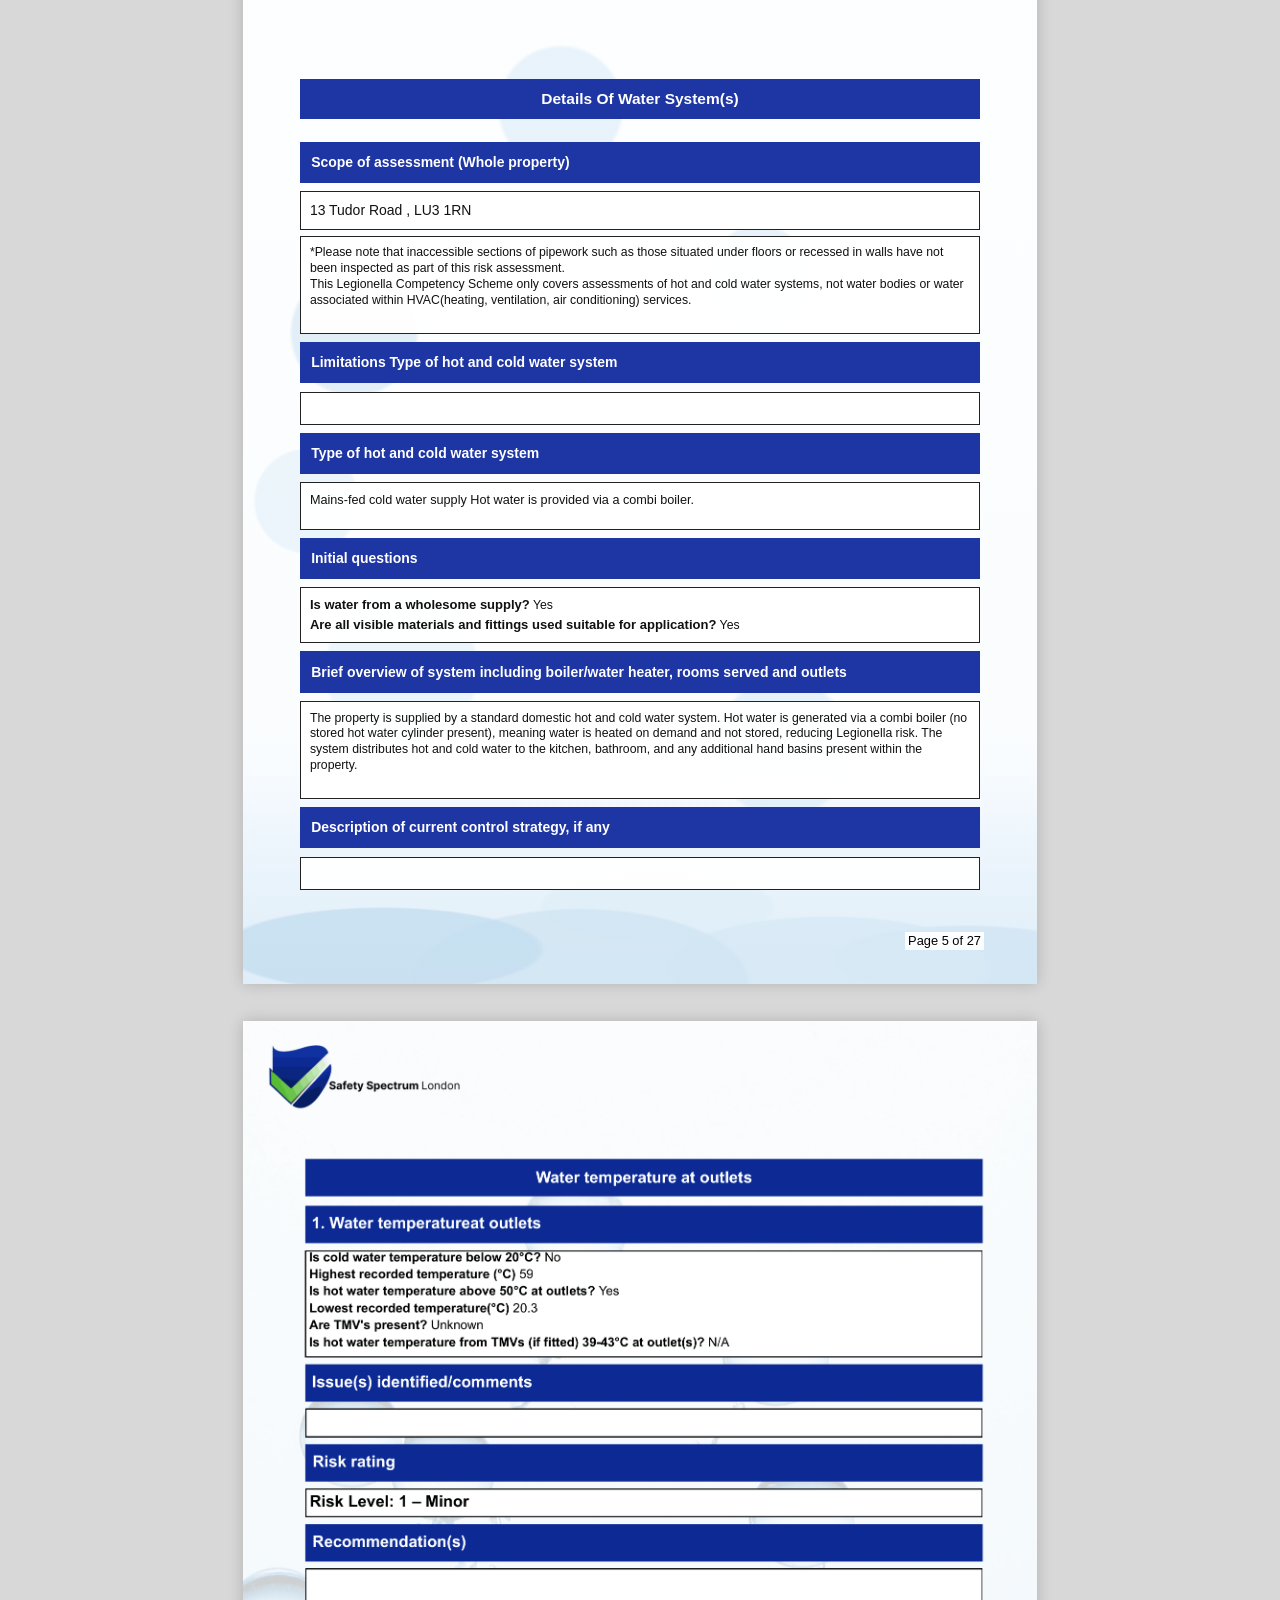
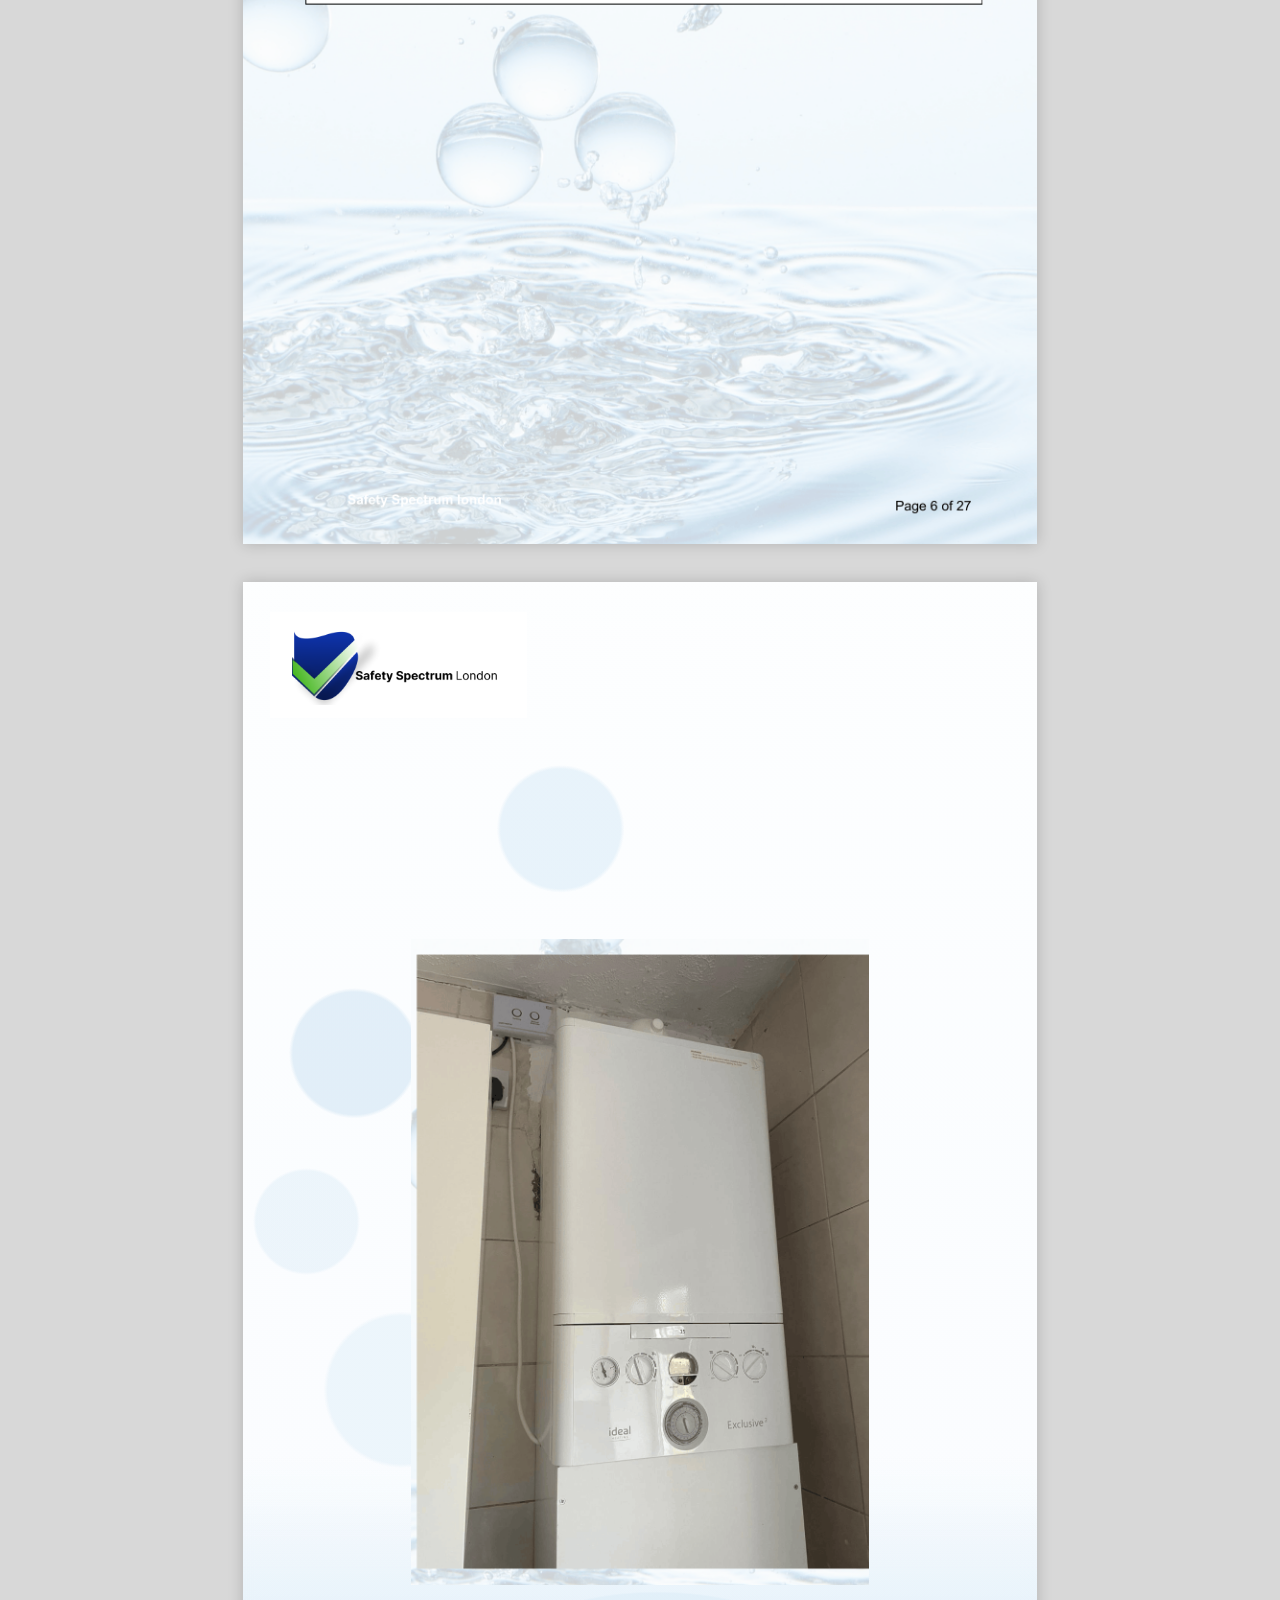
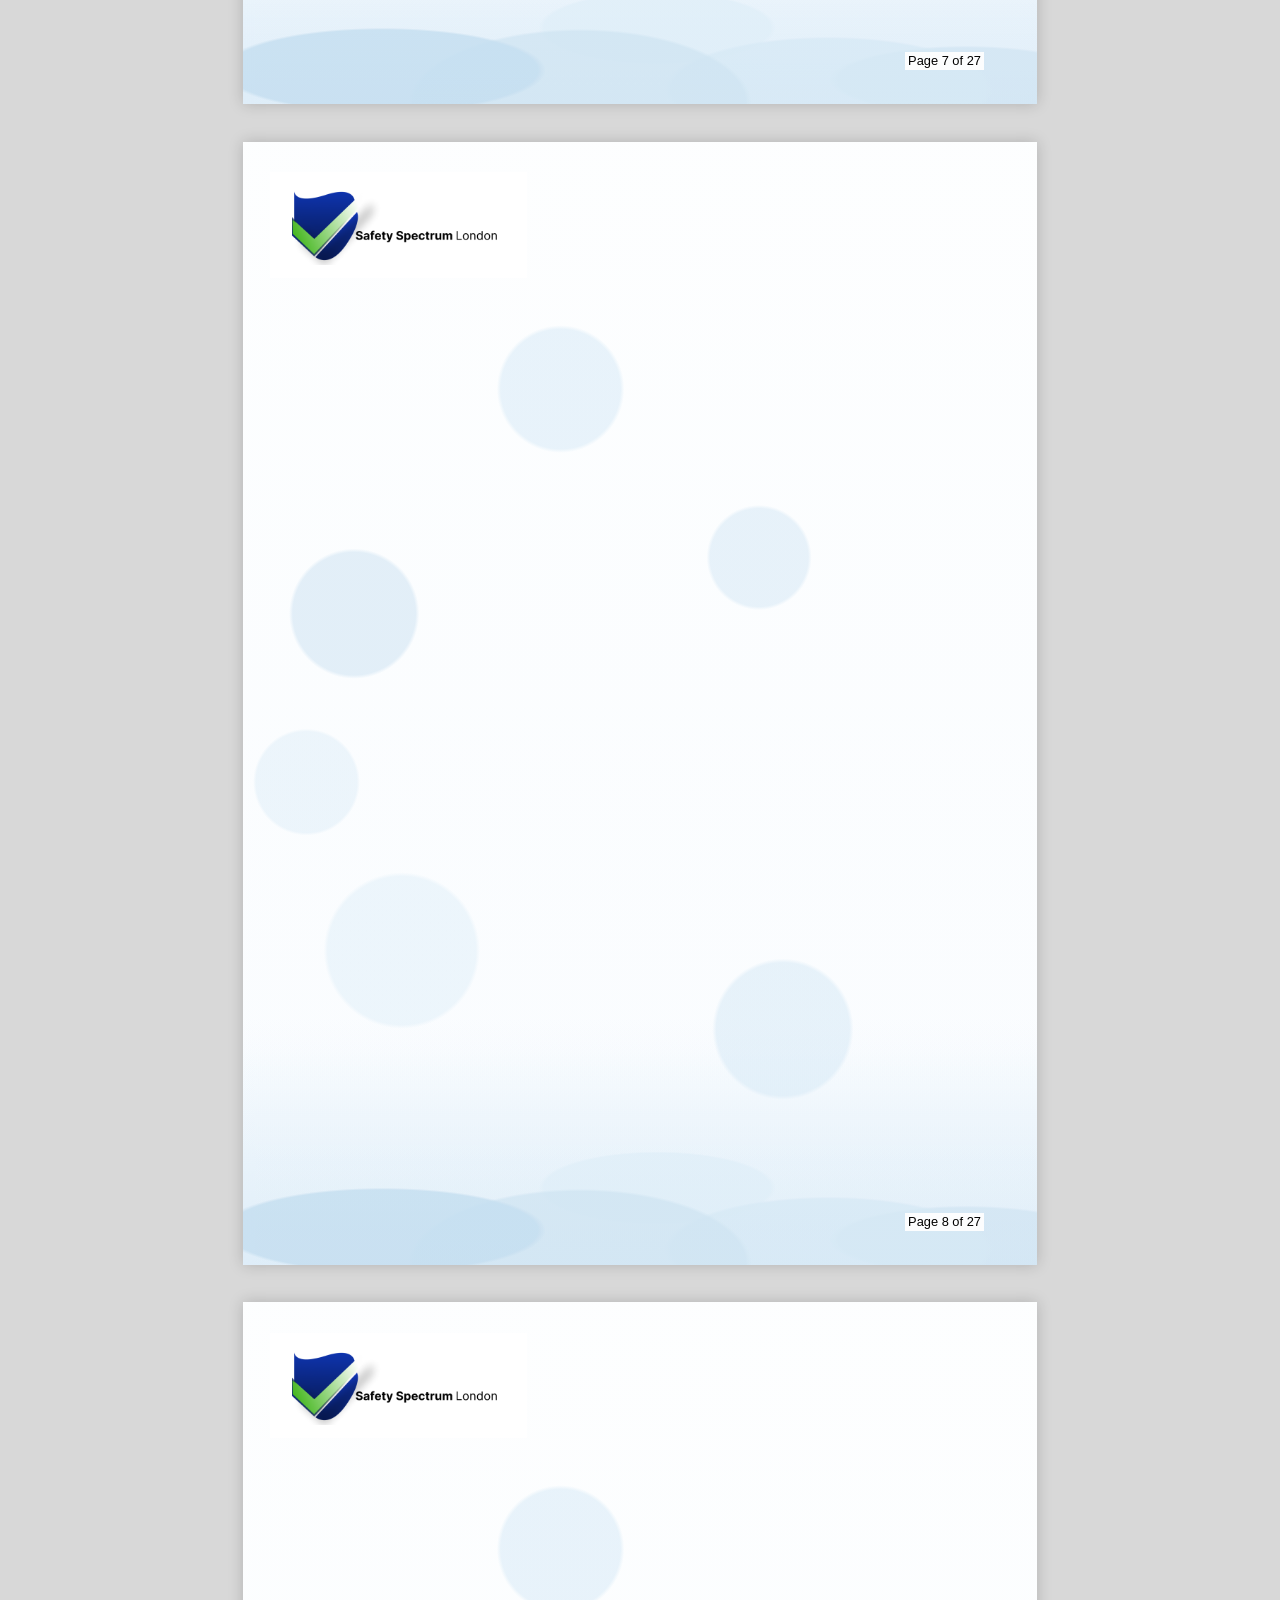
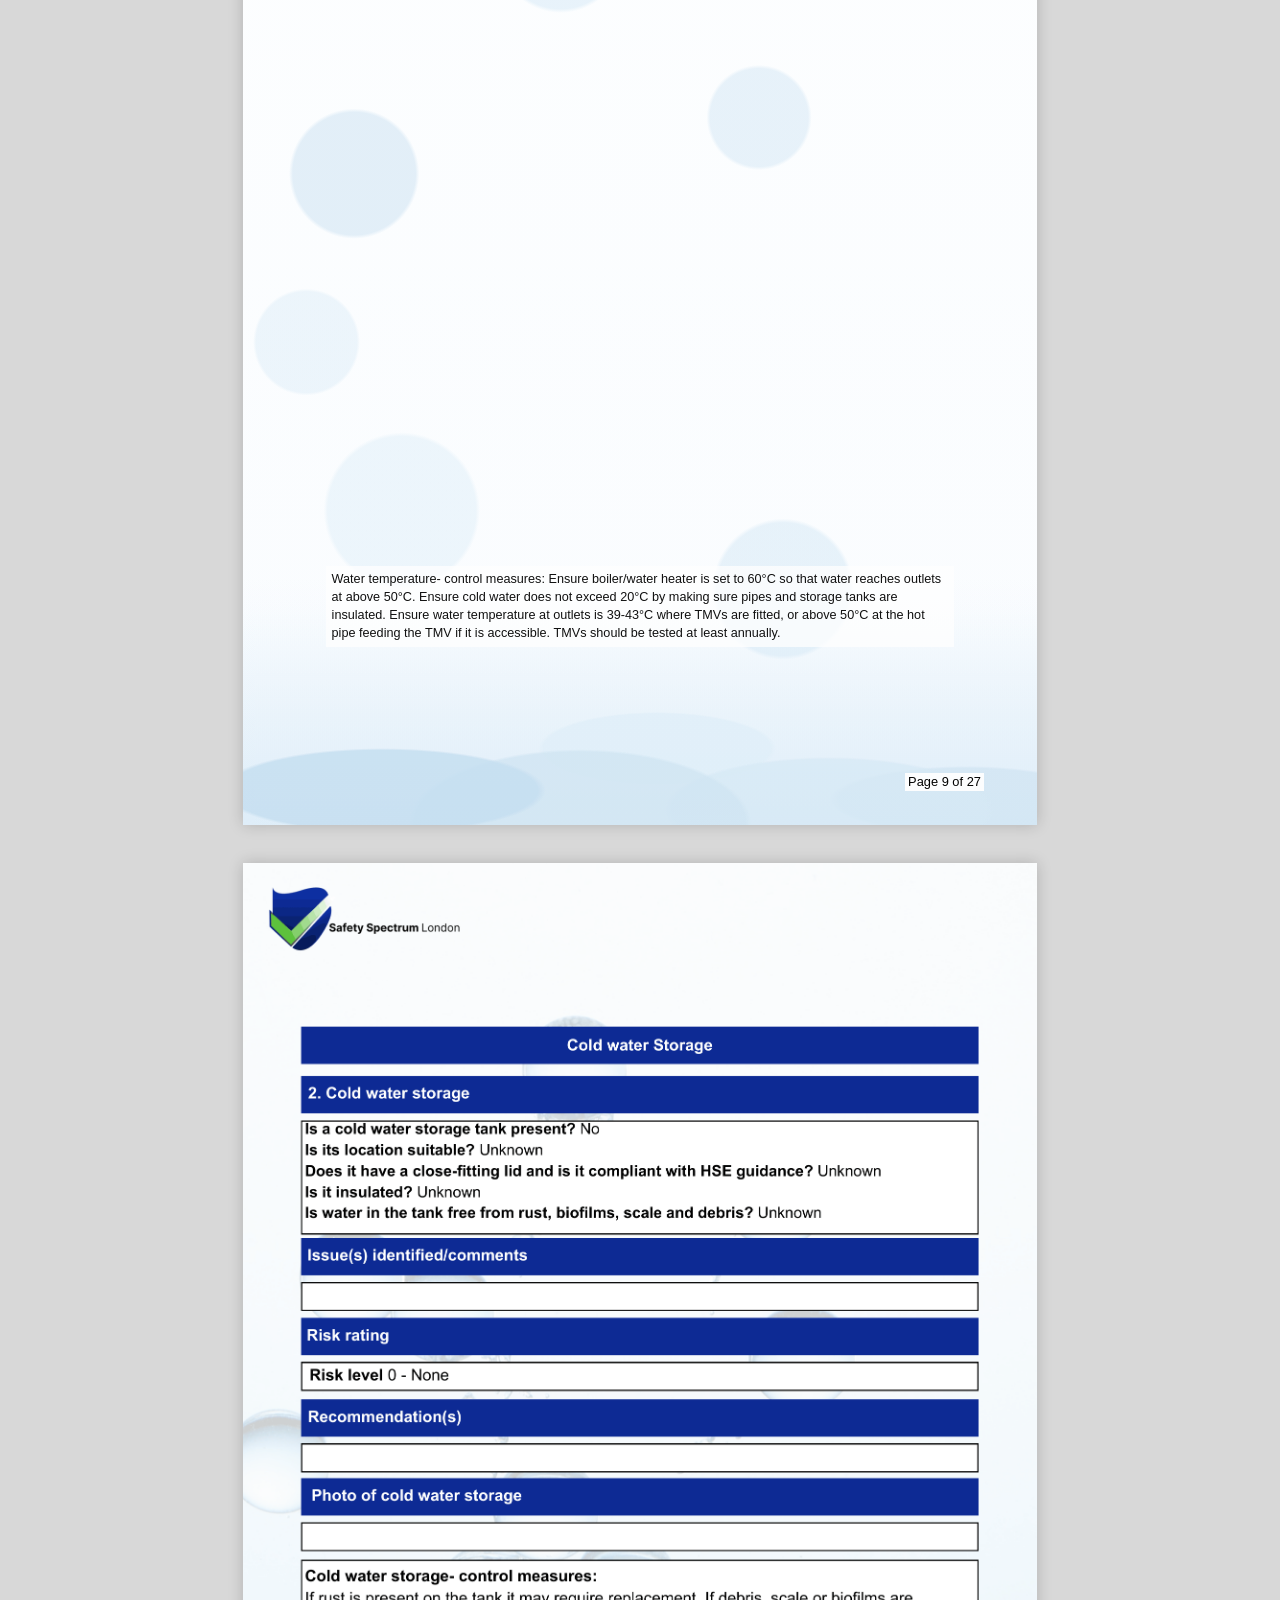
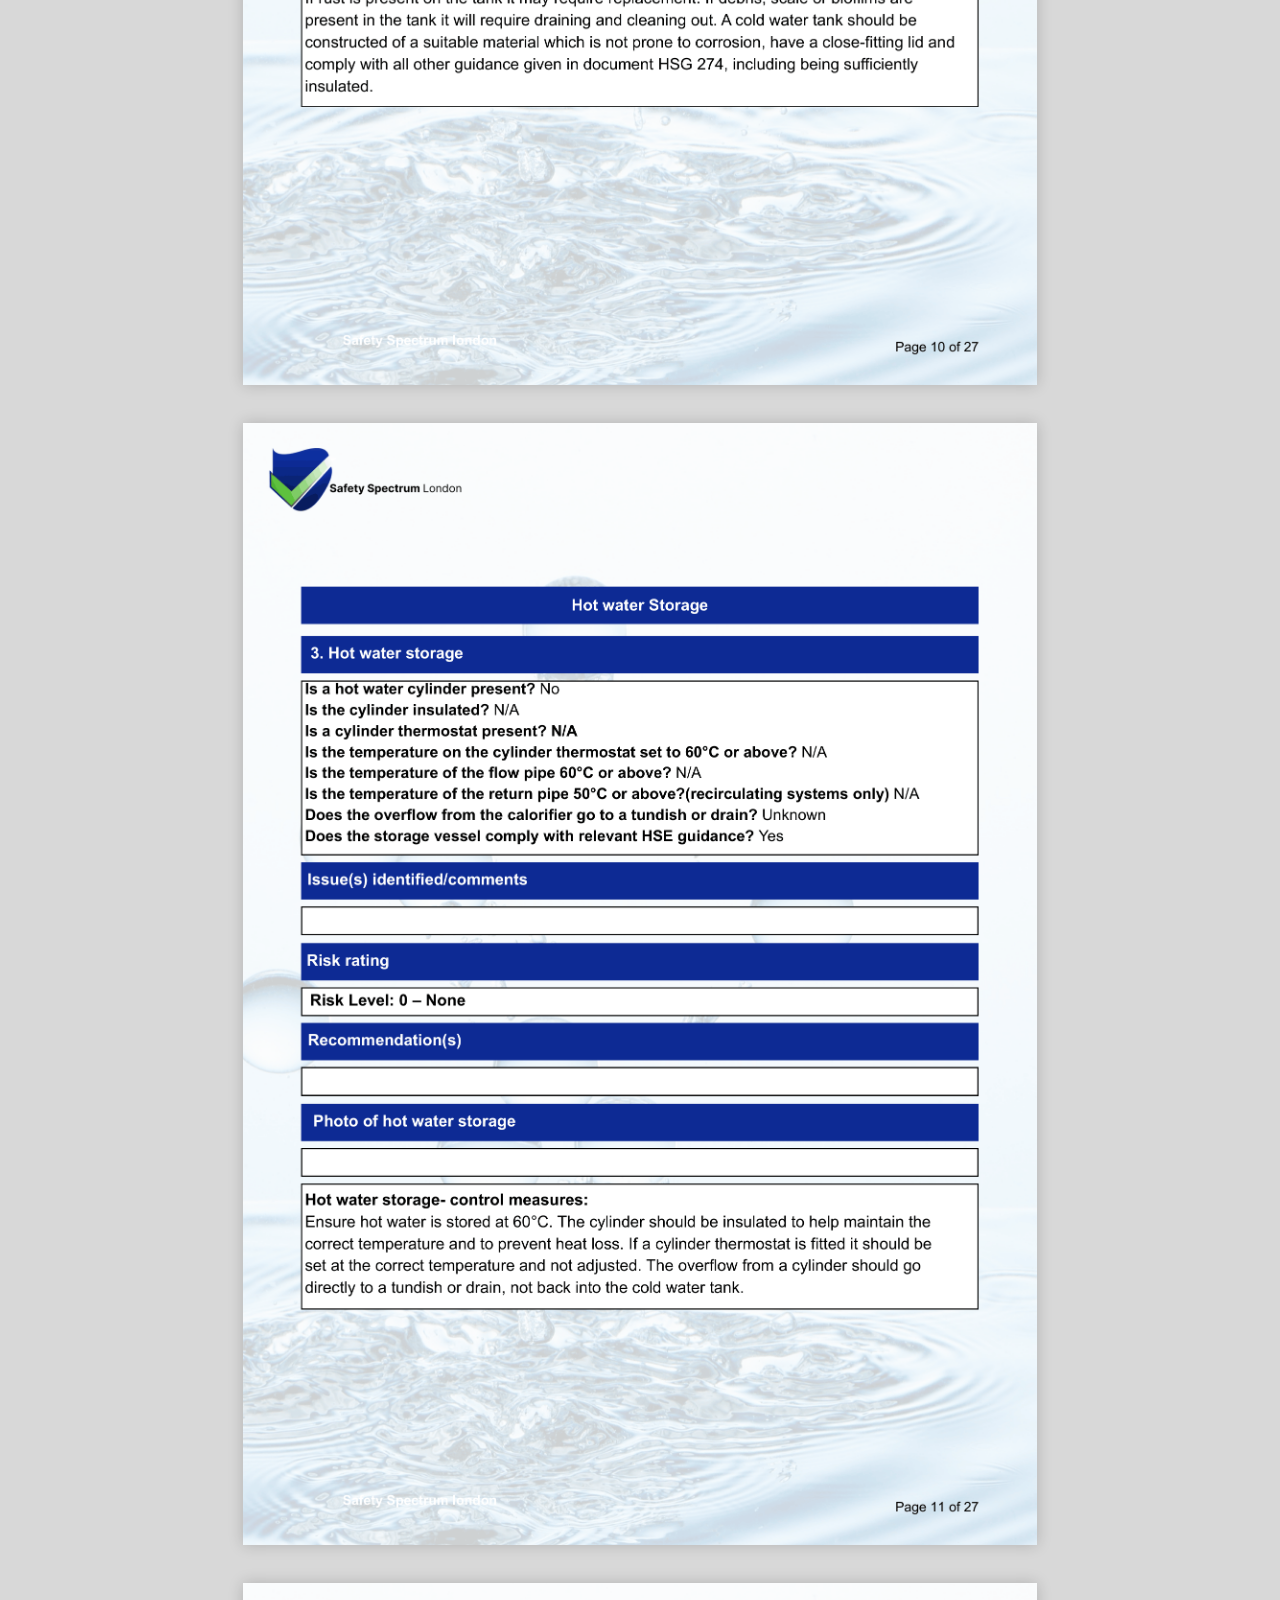
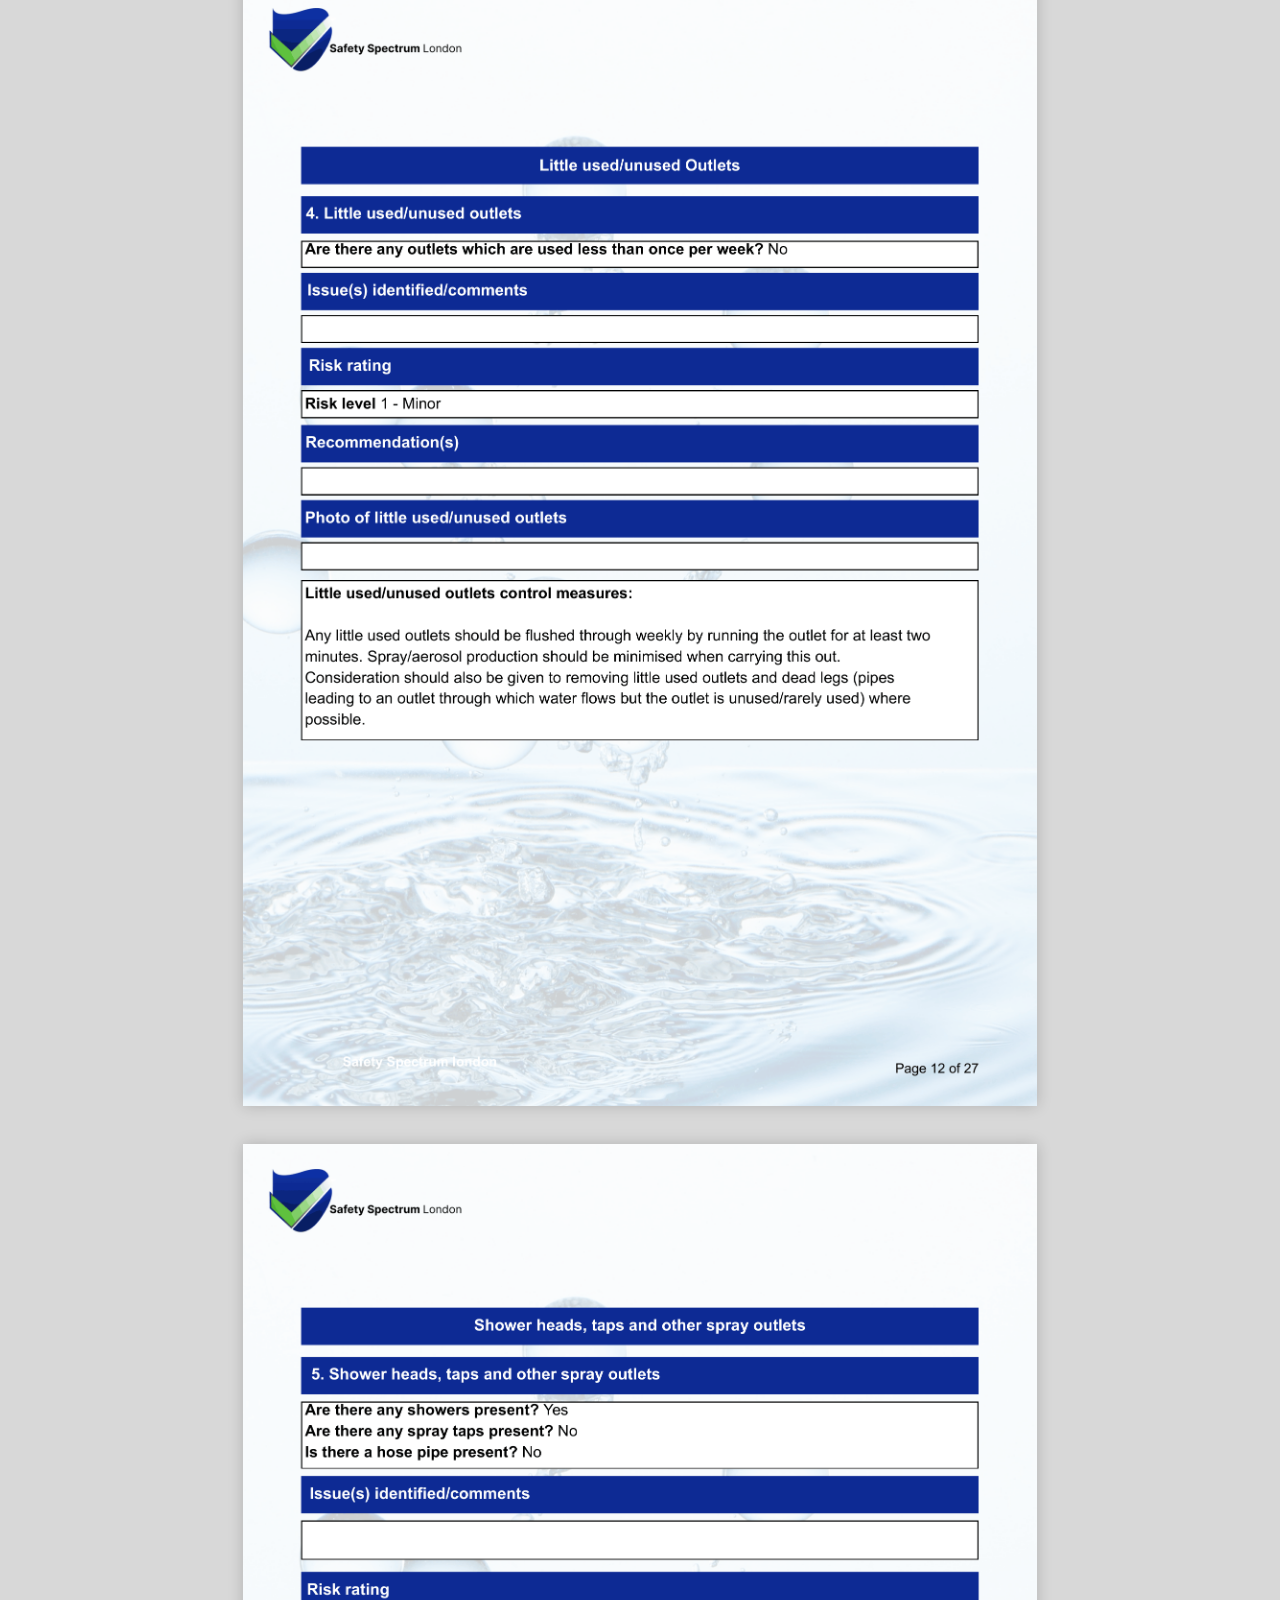
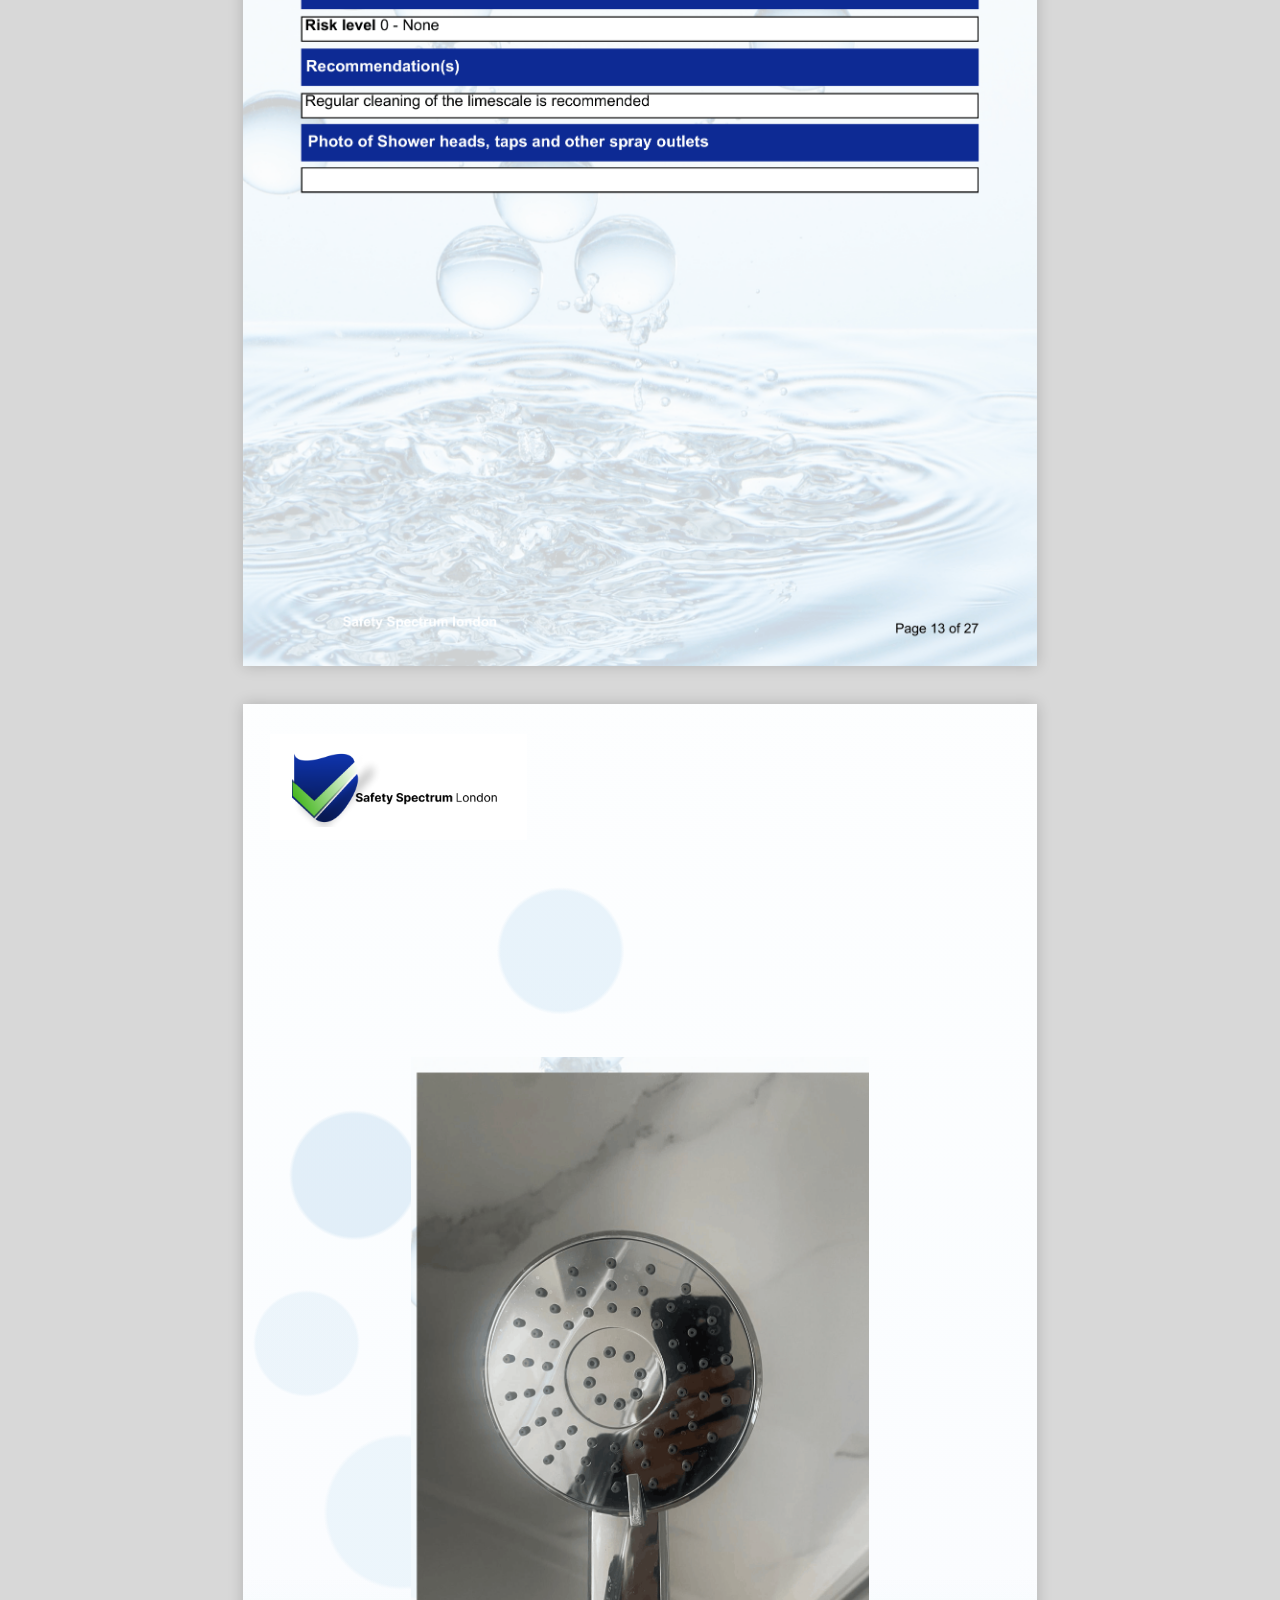
==== commit 7b9a67e9: "made first page of legionella non static Co-authored-by: Copilot <copilot@github.com>" ====
--- a/Legionella/index.html
+++ b/Legionella/index.html
@@ -8,7 +8,60 @@
 </head>
 <body>
   <div class="book">
-    <section class="page static"><img class="full" src="assets/Legionella.pdf-01.png" alt="Page 1"></section>
+    <section class="page created water-page cover-page">
+      <div class="water-overlay"></div>
+      <div class="water-mask top-left"></div>
+      <div class="page-content cover-content">
+        <img class="brand-logo cover-logo" src="../Legionella/assets/safety-spectrum-logo.png" alt="Safety Spectrum London">
+
+        <div class="cover-title">Legionella Risk Assessment</div>
+
+        <div class="cover-main">
+          <div class="cover-left">
+            <div class="cover-row"><strong>Property address:</strong> 13 Tudor Road , LU3 1RN</div>
+            <div class="cover-row"><strong>Client name:</strong> Arete Health Limited</div>
+            <div class="cover-row"><strong>Assessor name:</strong> Mr. Muhammad Faizan</div>
+            <div class="cover-row"><strong>Reference:</strong> 000455</div>
+            <div class="cover-row highlight"><strong>Assessment Date:</strong> 12/01/2026</div>
+            <div class="cover-row"><strong>Property type:</strong> House</div>
+            <div class="cover-row"><strong>Name of Duty holder:</strong> Arete Health Limited</div>
+            <div class="cover-row"><strong>Name(s) of responsible person(s):</strong> Arete Health Limited</div>
+
+            <div class="existing-bar">Existing information</div>
+            <div class="cover-row small">Does a policy exist which clearly lays out individuals' responsibilities? Unknown</div>
+            <div class="cover-row small">Are persons identified within the policy trained/competent? Unknown</div>
+            <div class="cover-row small">Have contractors been approved and are they competent? Unknown</div>
+          </div>
+
+          <div class="cover-photo"></div>
+        </div>
+
+        <div class="section-bar cover-question">Does a written scheme of control currently exist for the property? Unknown</div>
+
+        <div class="cover-answers">
+          <div>Has a schematic drawing been supplied by the client? *No</div>
+          <div>Is property currently occupied? *No</div>
+        </div>
+
+        <div class="cover-note">
+          *Please note that if the property is not occupied at time of inspection it is not possible to assess the risk of persons who may be vulnerable to Legionnaire's Disease. Therefore, the assessment will require review once the property is occupied. Properties which are unoccupied for periods of 2 weeks or more present a risk due to water stagnation- further details are contained in section 8 of this assessment.
+        </div>
+
+        <div class="cover-footer">
+          <div class="cover-footer-left">
+            <div><strong>LOCATION :</strong> 14 Sebert Road,<br>London, E7 0NQ</div>
+            <div style="margin-top: 1.5mm;"><strong>INSPECTED ON :</strong> 12-Jan-2026</div>
+            <div style="margin-top: 1.5mm;"><strong>OUR REF:</strong> P000455</div>
+            <div style="margin-top: 1.5mm;">Safety Spectrum London</div>
+          </div>
+          <div class="cover-logo-box">
+            <img class="cover-footer-logo cover-footer-logo-top" src="../PAT/assets/safety-spectrum-logo.png" alt="Safety Spectrum Logo">
+            <img class="cover-footer-logo cover-footer-logo-bottom" src="assets/IFSM logo.png" alt="IFSM and BOHS logo">
+          </div>
+        </div>
+      </div>
+      <div class="page-label">Page 1 of 27</div>
+    </section>
     <section class="page static"><img class="full" src="assets/Legionella.pdf-02.png" alt="Page 2"></section>
     <section class="page static"><img class="full" src="assets/Legionella.pdf-03.png" alt="Page 3"></section>
     <section class="page static"><img class="full" src="assets/Legionella.pdf-04.png" alt="Page 4"></section>
--- a/Legionella/styles.css
+++ b/Legionella/styles.css
@@ -117,6 +117,159 @@
   line-height: 1.1;
 }
 
+.cover-page .page-content {
+  padding: 8mm 15mm 12mm;
+}
+
+.cover-logo {
+  width: 55mm;
+  height: auto;
+  margin-bottom: 4mm;
+}
+
+.cover-title {
+  background: #1e35a4;
+  color: #fff;
+  text-align: center;
+  font-weight: 700;
+  font-size: 5.5mm;
+  line-height: 1.1;
+  padding: 3.2mm 3mm;
+  margin-bottom: 5mm;
+}
+
+.cover-main {
+  display: grid;
+  grid-template-columns: 1fr 78mm;
+  gap: 10mm;
+  margin-bottom: 5mm;
+}
+
+.cover-left {
+  display: flex;
+  flex-direction: column;
+  gap: 2.2mm;
+  color: #000;
+  font-size: 3.8mm;
+  line-height: 1.3;
+}
+
+.cover-row {
+  display: block;
+}
+
+.cover-row strong {
+  font-weight: 700;
+}
+
+.cover-row.highlight {
+  background: rgba(215, 234, 247, 0.5);
+  padding: 0.8mm 1.2mm;
+}
+
+.cover-row.small {
+  font-size: 3.2mm;
+  line-height: 1.25;
+  margin: 1.2mm 0;
+}
+
+.existing-bar {
+  display: inline-block;
+  margin: 3.5mm 0 2.5mm;
+  background: #1e35a4;
+  color: #fff;
+  font-weight: 700;
+  font-size: 3.6mm;
+  padding: 1.8mm 3.2mm;
+  align-self: flex-start;
+}
+
+.cover-photo {
+  width: 78mm;
+  height: 59mm;
+  background-image: url("assets/Legionella.pdf-01.png");
+  background-size: 210mm auto;
+  background-position: -126mm -66mm;
+  background-repeat: no-repeat;
+  border: 0.5mm solid #ddd;
+}
+
+.cover-question {
+  background: #1e35a4;
+  color: #fff;
+  font-weight: 700;
+  font-size: 4.2mm;
+  line-height: 1.15;
+  padding: 2.8mm 3mm;
+  margin-bottom: 3mm;
+}
+
+.cover-answers {
+  text-align: center;
+  font-size: 3.6mm;
+  line-height: 1.4;
+  margin-bottom: 3.5mm;
+  color: #000;
+}
+
+.cover-answers div {
+  margin: 1.2mm 0;
+}
+
+.cover-note {
+  font-size: 3.3mm;
+  line-height: 1.38;
+  text-align: center;
+  margin-bottom: 4.5mm;
+  color: #000;
+}
+
+.cover-footer {
+  display: grid;
+  grid-template-columns: 1fr auto;
+  gap: 8mm;
+  align-items: flex-start;
+  margin-top: auto;
+}
+
+.cover-footer-left {
+  background: rgba(255, 255, 255, 0.9);
+  border: 0.4mm solid #ccc;
+  padding: 3.2mm 4mm;
+  font-size: 3.6mm;
+  line-height: 1.35;
+  color: #000;
+}
+
+.cover-footer-left strong {
+  font-weight: 700;
+}
+
+.cover-logo-box {
+  display: flex;
+  flex-direction: column;
+  gap: 3mm;
+  align-items: center;
+  justify-content: center;
+  min-width: 42mm;
+  padding: 3mm 4mm;
+  background: rgba(255, 255, 255, 0.95);
+  border: 0.4mm solid #ccc;
+}
+
+.cover-footer-logo {
+  display: block;
+  height: auto;
+}
+
+.cover-footer-logo-top {
+  width: 30mm;
+}
+
+.cover-footer-logo-bottom {
+  width: 34mm;
+}
+
 .report-layout {
   padding-top: 9mm;
 }
